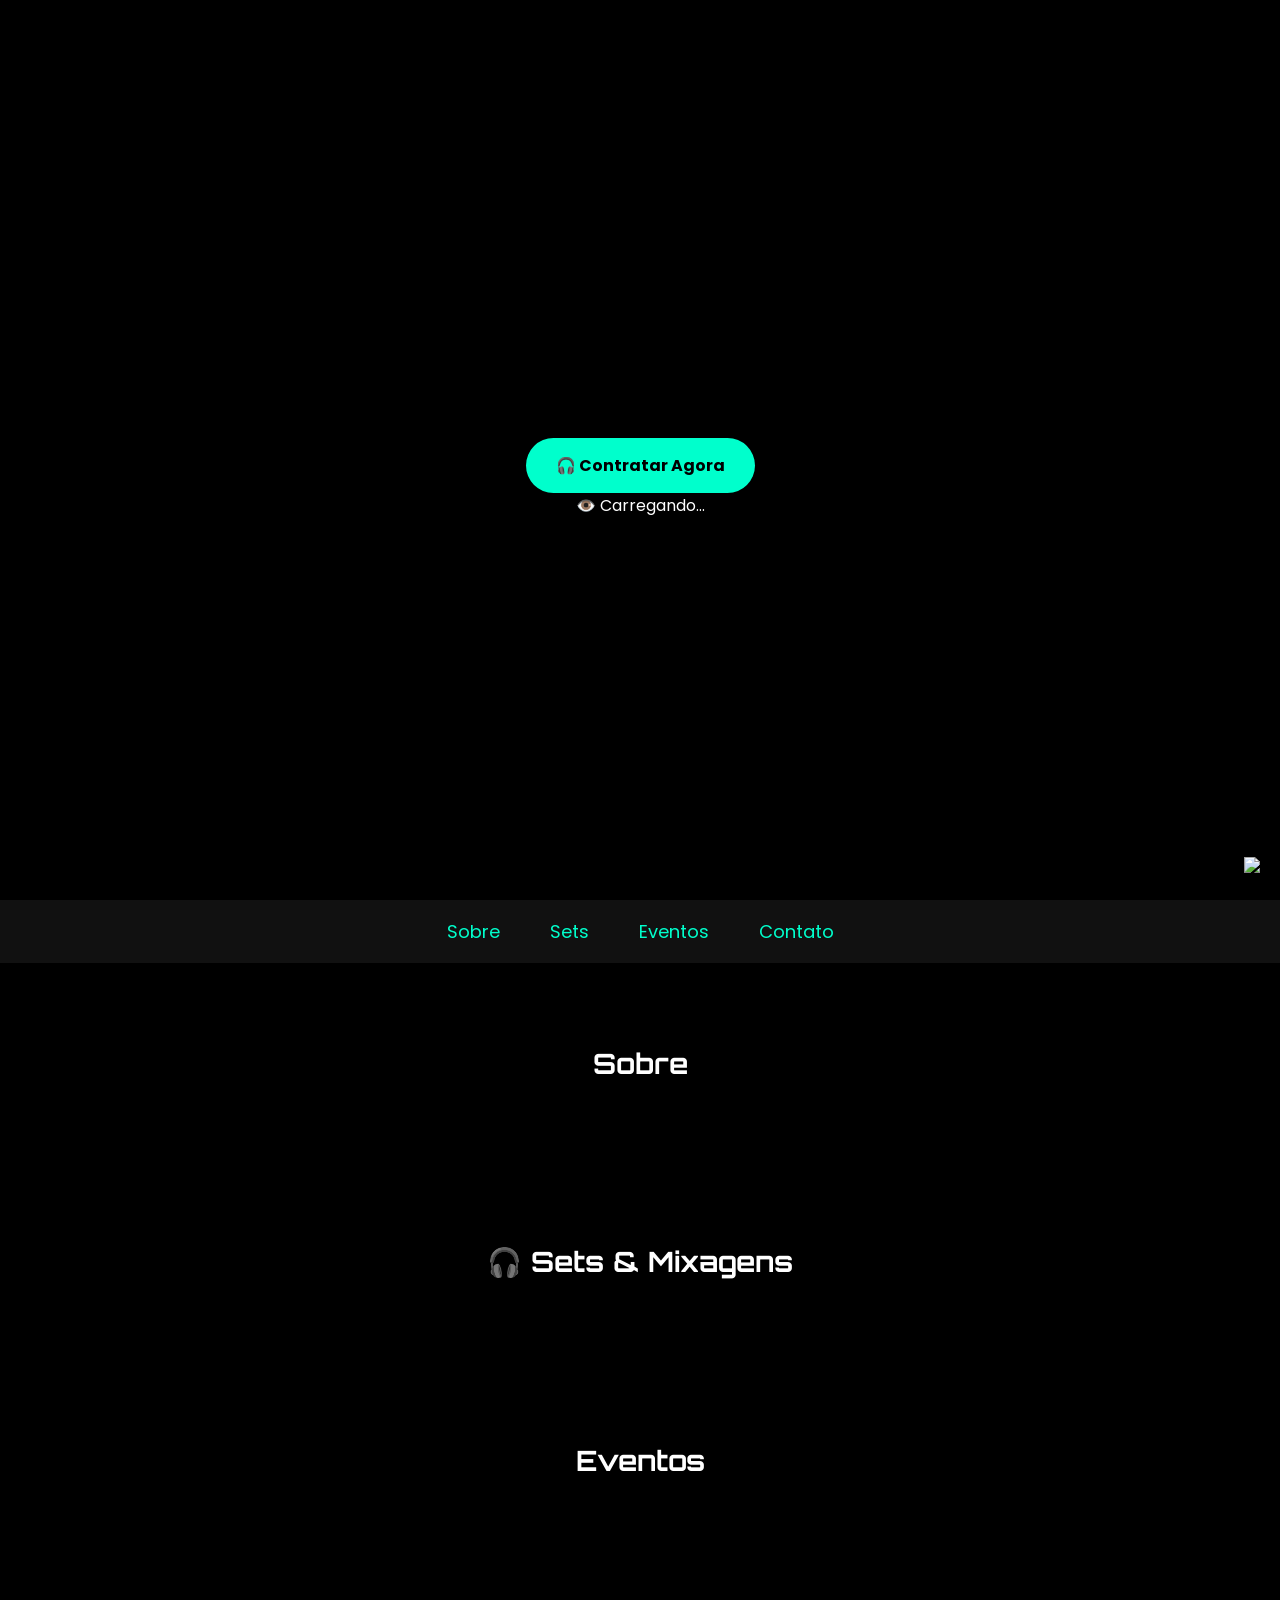
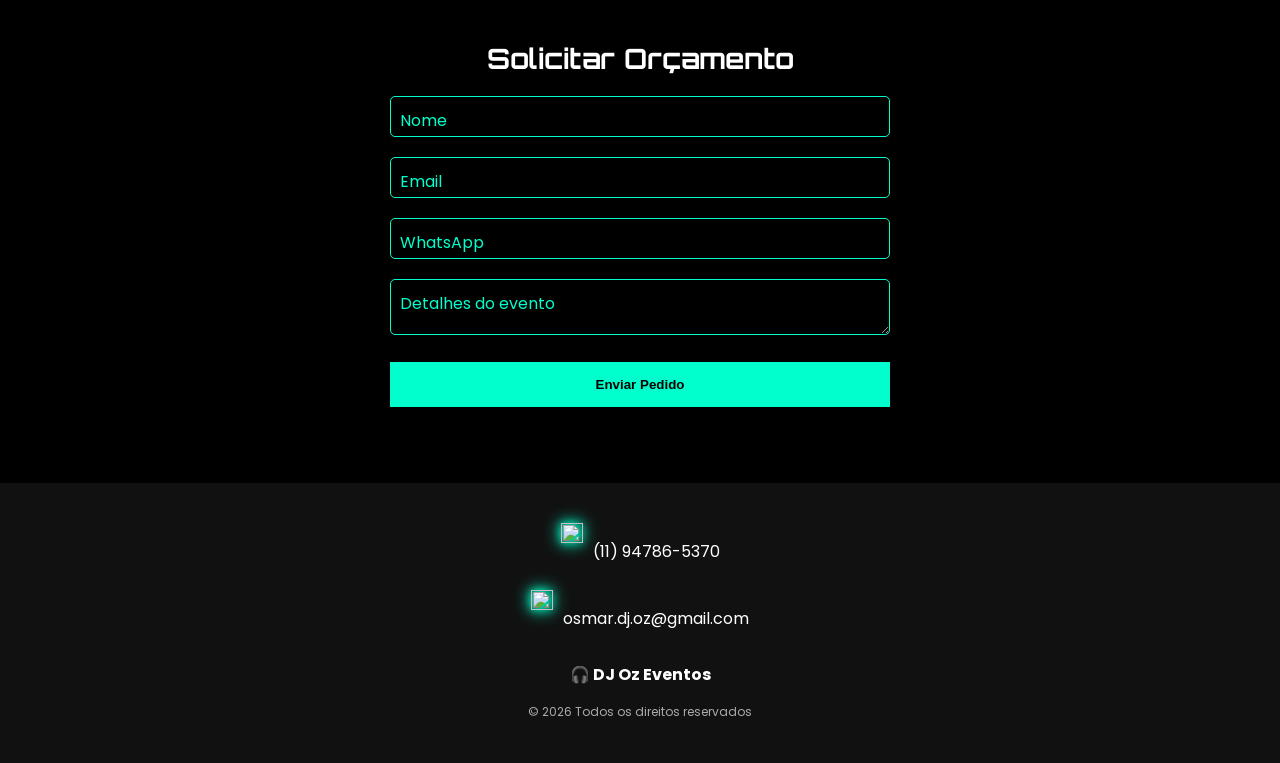
==== index.html @ c369422c "Update index.html" ====
<!DOCTYPE html>
<html lang="pt-br">
<head>
<meta charset="UTF-8">
<meta name="viewport" content="width=device-width, initial-scale=1.0">
<title>DJ Oz | Eventos e Experiências</title>

<link rel="stylesheet" href="style.css">
<link href="https://fonts.googleapis.com/css2?family=Orbitron:wght@500&family=Poppins:wght@300;400;600&display=swap" rel="stylesheet">
<script src="https://cdn.jsdelivr.net/npm/emailjs-com@3/dist/email.min.js"></script>
</head>

<body>

<header class="hero">
    <img id="logo" class="logo-img">
    <p id="descricao" class="descricao destaque"></p>

    <a href="https://wa.me/5511947865370" target="_blank" class="btn destaque-btn">
        🎧 Contratar Agora
    </a>

    <div class="contador-box">
        <span id="contador">👁️ Carregando...</span>
    </div>
</header>

<nav class="menu">
    <a href="#sobre">Sobre</a>
    <a href="#sets">Sets</a>
    <a href="#eventos">Eventos</a>
    <a href="#contato">Contato</a>
</nav>

<section id="sobre">
    <h2 onclick="toggleSection(this)">Sobre</h2>
    <div class="conteudo">
        <p class="sobre-texto">
            DJ profissional especializado em criar experiências únicas e memoráveis. 
            Com mixagens envolventes e leitura de pista precisa, transforma qualquer evento 
            em um momento inesquecível.
        </p>
    </div>
</section>

<section id="sets">
    <h2 onclick="toggleSection(this)">🎧 Sets & Mixagens</h2>
    <div id="sets-container" class="conteudo"></div>
</section>

<section id="eventos">
    <h2 onclick="toggleSection(this)">Eventos</h2>
</section>

<section id="contato">
    <h2>Solicitar Orçamento</h2>
    <form id="formDJ" class="form-dj">
        <div class="input-group">
            <input type="text" name="name" required>
            <label>Nome</label>
        </div>

        <div class="input-group">
            <input type="email" name="email" required>
            <label>Email</label>
        </div>

        <div class="input-group">
            <input type="tel" name="whatsapp" required>
            <label>WhatsApp</label>
        </div>

        <div class="input-group">
            <textarea name="message" required></textarea>
            <label>Detalhes do evento</label>
        </div>

        <button type="submit" class="btn-enviar">Enviar Pedido</button>
    </form>

    <p id="statusEnvio"></p>
</section>

<a href="https://wa.me/5511947865370" target="_blank" class="whatsapp">
    <img src="https://upload.wikimedia.org/wikipedia/commons/6/6b/WhatsApp.svg">
</a>

<footer class="footer">
    <div class="footer-content">
        <div class="footer-item">
            <img src="https://upload.wikimedia.org/wikipedia/commons/6/6b/WhatsApp.svg">
            <p>(11) 94786-5370</p>
        </div>

        <div class="footer-item">
            <img src="https://upload.wikimedia.org/wikipedia/commons/4/4e/Gmail_Icon.png">
            <p>osmar.dj.oz@gmail.com</p>
        </div>

        <p class="marca">🎧 DJ Oz Eventos</p>
        <p class="copy">© 2026 Todos os direitos reservados</p>
    </div>
</footer>

<script src="script.js"></script>
</body>
</html>
---- style.css ----
* { box-sizing: border-box; }

body {
    margin: 0;
    font-family: 'Poppins', sans-serif;
    background: #000;
    color: white;
}

/* HERO */
.hero {
    height: 100vh;
    display: flex;
    flex-direction: column;
    align-items: center;
    justify-content: center;
}

.logo-img {
    width: 380px;
    margin-bottom: 20px;
}

.descricao {
    text-align: center;
    margin-bottom: 20px;
    color: #00ffcc;
    font-weight: 500;
}

/* BOTÃO */
.btn {
    background: #00ffcc;
    padding: 15px 30px;
    border-radius: 30px;
    color: black;
    text-decoration: none;
    font-weight: bold;
    transition: 0.3s;
}

.btn:hover { transform: scale(1.05); }

/* MENU */
.menu {
    display: flex;
    justify-content: center;
    gap: 50px;
    padding: 18px;
    background: #111;
}

.menu a {
    color: #00ffcc;
    text-decoration: none;
    font-size: 18px;
}

.menu a:hover { text-shadow: 0 0 10px #00ffcc; }

/* SECTIONS */
section { text-align: center; padding: 60px 20px; }

h2 {
    font-family: 'Orbitron', sans-serif;
    font-size: 28px;
    cursor: pointer;
    margin-bottom: 20px;
}

.sobre-texto {
    max-width: 650px;
    margin: auto;
    font-size: 18px;
    line-height: 1.7;
    color: #ddd;
}

.conteudo { display: none; }

/* CARROSSEL */
.carrossel-wrapper { position: relative; max-width: 1200px; margin: auto; }
.carrossel { display: flex; gap: 20px; overflow: hidden; scroll-behavior: smooth; }
.carrossel > * { min-width: calc(100% / 6); }

.carrossel img,
.carrossel iframe {
    width: 100%;
    aspect-ratio: 16/9;
    object-fit: cover;
    border-radius: 10px;
}

/* SET CARD */
.set-card {
    background: #111;
    padding: 10px;
    border-radius: 10px;
    text-align: center;
    box-shadow: 0 0 10px rgba(0,255,204,0.3);
    transition: 0.3s;
}

.set-card:hover { transform: scale(1.05); box-shadow: 0 0 25px #00ffcc; }

.set-capa { width: 100%; aspect-ratio: 1/1; object-fit: cover; margin-bottom: 10px; }

/* SETAS */
.seta {
    position: absolute;
    top: 50%;
    transform: translateY(-50%);
    width: 45px;
    height: 45px;
    border-radius: 50%;
    border: 1px solid #00ffcc;
    background: rgba(0,0,0,0.6);
    color: #00ffcc;
    cursor: pointer;
    box-shadow: 0 0 10px #00ffcc;
    transition: 0.3s;
}

.seta:hover { transform: translateY(-50%) scale(1.1); box-shadow: 0 0 30px #00ffcc; }

.esquerda { left: -60px; }
.direita { right: -60px; }

/* FORM */
.form-dj { max-width: 500px; margin: auto; }
.input-group { position: relative; margin: 20px 0; }
.input-group input,
.input-group textarea { width: 100%; padding: 12px; background: none; border: 1px solid #00ffcc; color: white; border-radius: 5px; }
.input-group label { position: absolute; left: 10px; top: 12px; color: #00ffcc; transition: 0.3s; }
.input-group input:focus + label,
.input-group textarea:focus + label { top: -10px; font-size: 12px; }

.btn-enviar { width: 100%; padding: 15px; background: #00ffcc; border: none; font-weight: bold; cursor: pointer; }
.btn-enviar:hover { box-shadow: 0 0 20px #00ffcc; }

/* WHATSAPP */
.whatsapp { position: fixed; bottom: 20px; right: 20px; }
.whatsapp img { width: 60px; }

/* FOOTER */
.footer { background: #111; padding: 30px; text-align: center; }
.footer-item { display: flex; justify-content: center; gap: 10px; margin: 10px; }
.footer-item img { width: 22px; aspect-ratio: 1/1; object-fit: contain; filter: drop-shadow(0 0 4px #00ffcc) drop-shadow(0 0 8px #00ffcc); transition: 0.3s; }
.footer-item img:hover { transform: scale(1.1); filter: drop-shadow(0 0 6px #00ffcc) drop-shadow(0 0 14px #00ffcc); }
.marca { margin-top: 15px; font-weight: bold; }
.copy { font-size: 12px; color: #aaa; }
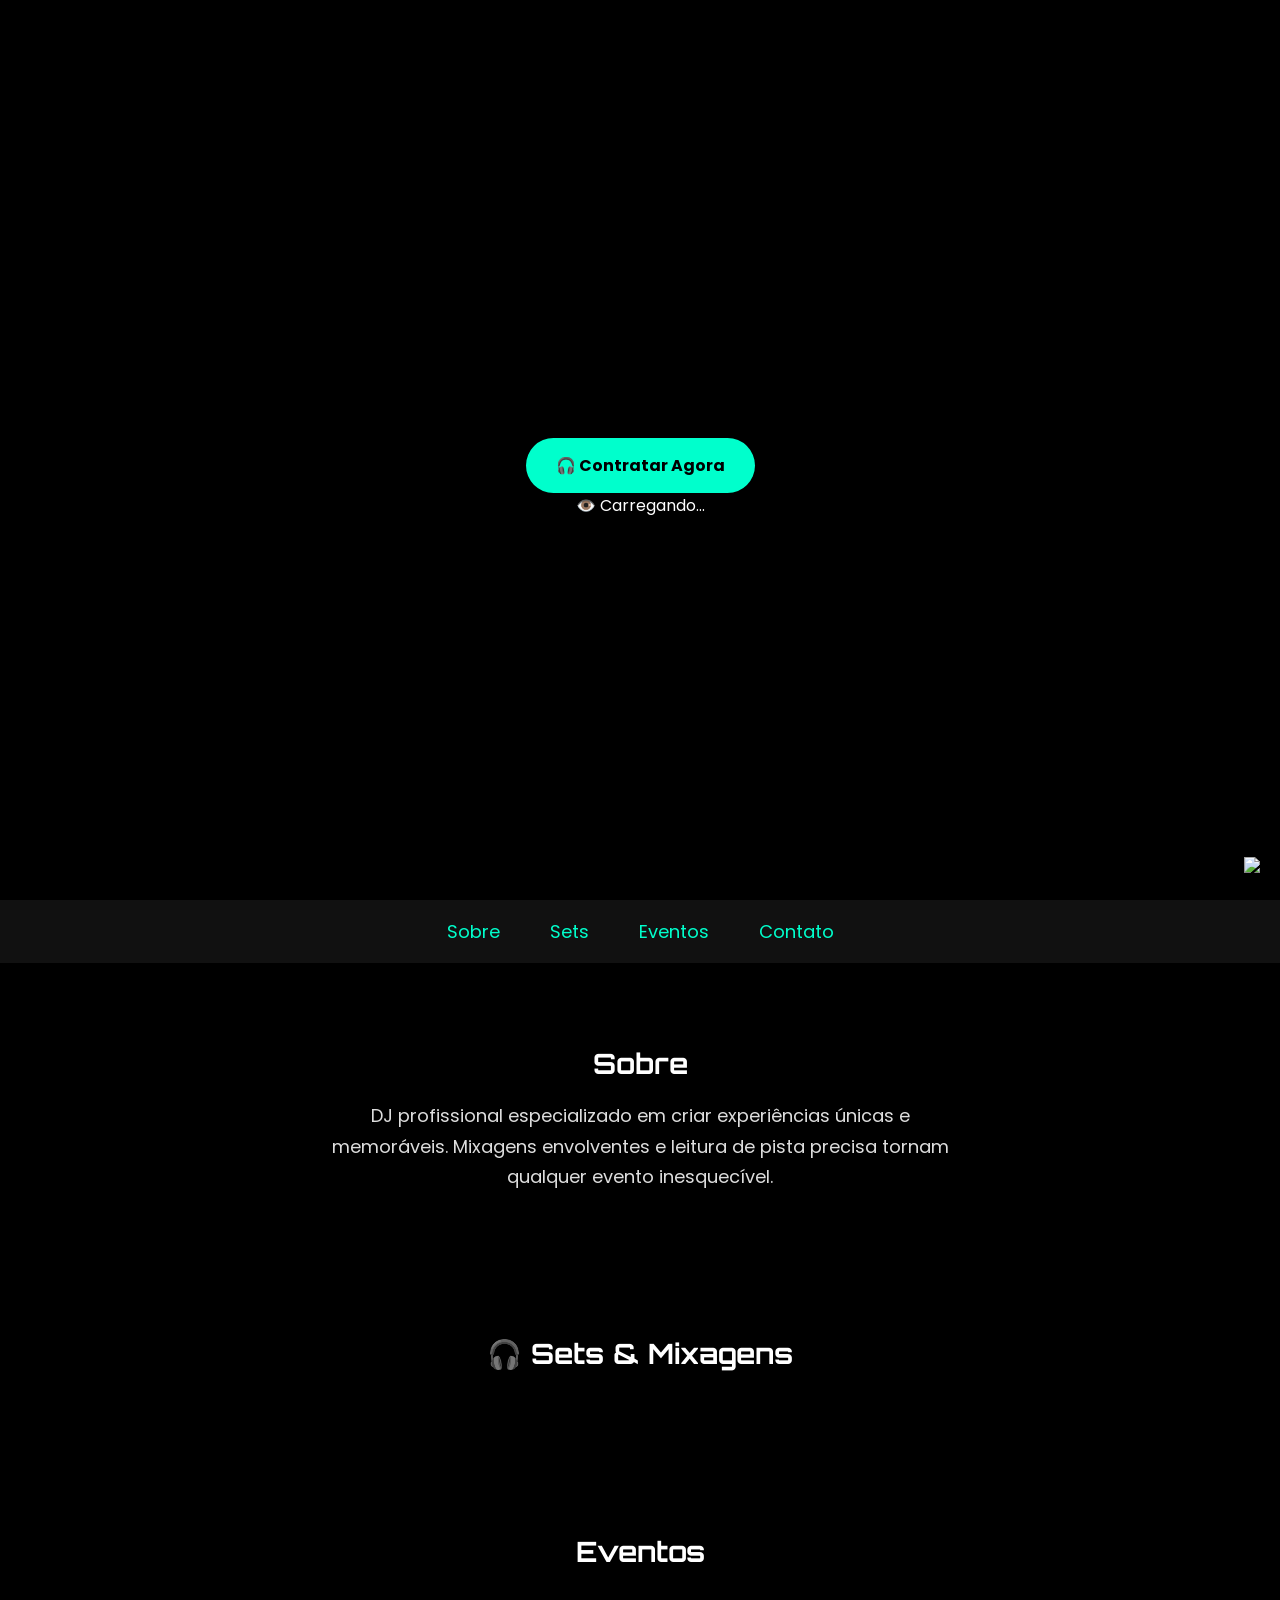
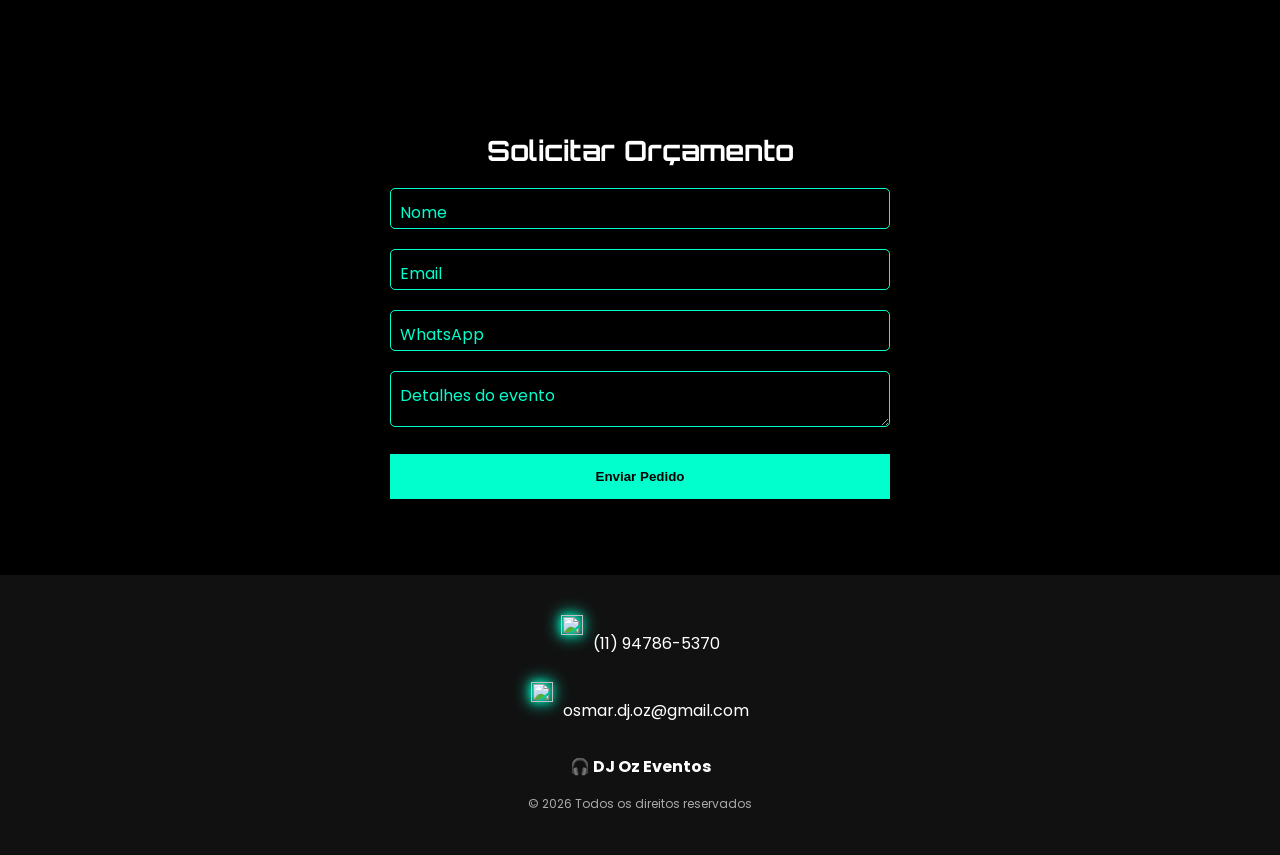
==== commit 4ecd4645: "Update index.html" ====
--- a/index.html
+++ b/index.html
@@ -33,14 +33,11 @@
 </nav>
 
 <section id="sobre">
-    <h2 onclick="toggleSection(this)">Sobre</h2>
-    <div class="conteudo">
-        <p class="sobre-texto">
-            DJ profissional especializado em criar experiências únicas e memoráveis. 
-            Com mixagens envolventes e leitura de pista precisa, transforma qualquer evento 
-            em um momento inesquecível.
-        </p>
-    </div>
+    <h2>Sobre</h2>
+    <p class="sobre-texto">
+        DJ profissional especializado em criar experiências únicas e memoráveis. 
+        Mixagens envolventes e leitura de pista precisa tornam qualquer evento inesquecível.
+    </p>
 </section>
 
 <section id="sets">
@@ -59,25 +56,20 @@
             <input type="text" name="name" required>
             <label>Nome</label>
         </div>
-
         <div class="input-group">
             <input type="email" name="email" required>
             <label>Email</label>
         </div>
-
         <div class="input-group">
             <input type="tel" name="whatsapp" required>
             <label>WhatsApp</label>
         </div>
-
         <div class="input-group">
             <textarea name="message" required></textarea>
             <label>Detalhes do evento</label>
         </div>
-
         <button type="submit" class="btn-enviar">Enviar Pedido</button>
     </form>
-
     <p id="statusEnvio"></p>
 </section>
 
@@ -91,12 +83,10 @@
             <img src="https://upload.wikimedia.org/wikipedia/commons/6/6b/WhatsApp.svg">
             <p>(11) 94786-5370</p>
         </div>
-
         <div class="footer-item">
             <img src="https://upload.wikimedia.org/wikipedia/commons/4/4e/Gmail_Icon.png">
             <p>osmar.dj.oz@gmail.com</p>
         </div>
-
         <p class="marca">🎧 DJ Oz Eventos</p>
         <p class="copy">© 2026 Todos os direitos reservados</p>
     </div>
--- a/style.css
+++ b/style.css
@@ -1,151 +1,54 @@
 * { box-sizing: border-box; }
+body { margin:0; font-family:'Poppins', sans-serif; background:#000; color:white; }
 
-body {
-    margin: 0;
-    font-family: 'Poppins', sans-serif;
-    background: #000;
-    color: white;
-}
+.hero { height:100vh; display:flex; flex-direction:column; align-items:center; justify-content:center; }
+.logo-img { width:380px; margin-bottom:20px; }
+.descricao { text-align:center; margin-bottom:20px; color:#00ffcc; font-weight:500; }
 
-/* HERO */
-.hero {
-    height: 100vh;
-    display: flex;
-    flex-direction: column;
-    align-items: center;
-    justify-content: center;
-}
+.btn { background:#00ffcc; padding:15px 30px; border-radius:30px; color:black; text-decoration:none; font-weight:bold; transition:0.3s; }
+.btn:hover { transform:scale(1.05); }
 
-.logo-img {
-    width: 380px;
-    margin-bottom: 20px;
-}
+.menu { display:flex; justify-content:center; gap:50px; padding:18px; background:#111; }
+.menu a { color:#00ffcc; text-decoration:none; font-size:18px; }
+.menu a:hover { text-shadow:0 0 10px #00ffcc; }
 
-.descricao {
-    text-align: center;
-    margin-bottom: 20px;
-    color: #00ffcc;
-    font-weight: 500;
-}
+section { text-align:center; padding:60px 20px; }
+h2 { font-family:'Orbitron', sans-serif; font-size:28px; cursor:pointer; margin-bottom:20px; }
+.sobre-texto { max-width:650px; margin:auto; font-size:18px; line-height:1.7; color:#ddd; }
+.conteudo { display:none; }
 
-/* BOTÃO */
-.btn {
-    background: #00ffcc;
-    padding: 15px 30px;
-    border-radius: 30px;
-    color: black;
-    text-decoration: none;
-    font-weight: bold;
-    transition: 0.3s;
-}
+.carrossel-wrapper { position:relative; max-width:1200px; margin:auto; }
+.carrossel { display:flex; gap:20px; overflow:hidden; scroll-behavior:smooth; }
+.carrossel > * { min-width:calc(100%/6); }
 
-.btn:hover { transform: scale(1.05); }
+.set-card { background:#111; padding:10px; border-radius:10px; text-align:center; box-shadow:0 0 10px rgba(0,255,204,0.3); transition:0.3s; }
+.set-card:hover { transform:scale(1.05); box-shadow:0 0 25px #00ffcc; }
+.set-capa { width:100%; aspect-ratio:1/1; object-fit:cover; margin-bottom:10px; }
 
-/* MENU */
-.menu {
-    display: flex;
-    justify-content: center;
-    gap: 50px;
-    padding: 18px;
-    background: #111;
-}
+.audio-simple { width:100%; background:#222; border-radius:5px; margin-bottom:5px; }
 
-.menu a {
-    color: #00ffcc;
-    text-decoration: none;
-    font-size: 18px;
-}
+.eq-bars { display:flex; gap:3px; width:100%; height:30px; justify-content:center; align-items:flex-end; }
+.eq-bars .bar { width:8px; background:#00ffcc; border-radius:3px; height:10%; transition:height 0.2s; }
 
-.menu a:hover { text-shadow: 0 0 10px #00ffcc; }
+.seta { position:absolute; top:50%; transform:translateY(-50%); width:45px; height:45px; border-radius:50%; border:1px solid #00ffcc; background:rgba(0,0,0,0.6); color:#00ffcc; cursor:pointer; box-shadow:0 0 10px #00ffcc; transition:0.3s; }
+.seta:hover { transform:translateY(-50%) scale(1.1); box-shadow:0 0 30px #00ffcc; }
+.esquerda { left:-60px; }
+.direita { right:-60px; }
 
-/* SECTIONS */
-section { text-align: center; padding: 60px 20px; }
+.form-dj { max-width:500px; margin:auto; }
+.input-group { position:relative; margin:20px 0; }
+.input-group input, .input-group textarea { width:100%; padding:12px; background:none; border:1px solid #00ffcc; color:white; border-radius:5px; }
+.input-group label { position:absolute; left:10px; top:12px; color:#00ffcc; transition:0.3s; }
+.input-group input:focus + label, .input-group textarea:focus + label { top:-10px; font-size:12px; }
+.btn-enviar { width:100%; padding:15px; background:#00ffcc; border:none; font-weight:bold; cursor:pointer; }
+.btn-enviar:hover { box-shadow:0 0 20px #00ffcc; }
 
-h2 {
-    font-family: 'Orbitron', sans-serif;
-    font-size: 28px;
-    cursor: pointer;
-    margin-bottom: 20px;
-}
+.whatsapp { position:fixed; bottom:20px; right:20px; }
+.whatsapp img { width:60px; }
 
-.sobre-texto {
-    max-width: 650px;
-    margin: auto;
-    font-size: 18px;
-    line-height: 1.7;
-    color: #ddd;
-}
-
-.conteudo { display: none; }
-
-/* CARROSSEL */
-.carrossel-wrapper { position: relative; max-width: 1200px; margin: auto; }
-.carrossel { display: flex; gap: 20px; overflow: hidden; scroll-behavior: smooth; }
-.carrossel > * { min-width: calc(100% / 6); }
-
-.carrossel img,
-.carrossel iframe {
-    width: 100%;
-    aspect-ratio: 16/9;
-    object-fit: cover;
-    border-radius: 10px;
-}
-
-/* SET CARD */
-.set-card {
-    background: #111;
-    padding: 10px;
-    border-radius: 10px;
-    text-align: center;
-    box-shadow: 0 0 10px rgba(0,255,204,0.3);
-    transition: 0.3s;
-}
-
-.set-card:hover { transform: scale(1.05); box-shadow: 0 0 25px #00ffcc; }
-
-.set-capa { width: 100%; aspect-ratio: 1/1; object-fit: cover; margin-bottom: 10px; }
-
-/* SETAS */
-.seta {
-    position: absolute;
-    top: 50%;
-    transform: translateY(-50%);
-    width: 45px;
-    height: 45px;
-    border-radius: 50%;
-    border: 1px solid #00ffcc;
-    background: rgba(0,0,0,0.6);
-    color: #00ffcc;
-    cursor: pointer;
-    box-shadow: 0 0 10px #00ffcc;
-    transition: 0.3s;
-}
-
-.seta:hover { transform: translateY(-50%) scale(1.1); box-shadow: 0 0 30px #00ffcc; }
-
-.esquerda { left: -60px; }
-.direita { right: -60px; }
-
-/* FORM */
-.form-dj { max-width: 500px; margin: auto; }
-.input-group { position: relative; margin: 20px 0; }
-.input-group input,
-.input-group textarea { width: 100%; padding: 12px; background: none; border: 1px solid #00ffcc; color: white; border-radius: 5px; }
-.input-group label { position: absolute; left: 10px; top: 12px; color: #00ffcc; transition: 0.3s; }
-.input-group input:focus + label,
-.input-group textarea:focus + label { top: -10px; font-size: 12px; }
-
-.btn-enviar { width: 100%; padding: 15px; background: #00ffcc; border: none; font-weight: bold; cursor: pointer; }
-.btn-enviar:hover { box-shadow: 0 0 20px #00ffcc; }
-
-/* WHATSAPP */
-.whatsapp { position: fixed; bottom: 20px; right: 20px; }
-.whatsapp img { width: 60px; }
-
-/* FOOTER */
-.footer { background: #111; padding: 30px; text-align: center; }
-.footer-item { display: flex; justify-content: center; gap: 10px; margin: 10px; }
-.footer-item img { width: 22px; aspect-ratio: 1/1; object-fit: contain; filter: drop-shadow(0 0 4px #00ffcc) drop-shadow(0 0 8px #00ffcc); transition: 0.3s; }
-.footer-item img:hover { transform: scale(1.1); filter: drop-shadow(0 0 6px #00ffcc) drop-shadow(0 0 14px #00ffcc); }
-.marca { margin-top: 15px; font-weight: bold; }
-.copy { font-size: 12px; color: #aaa; }
+.footer { background:#111; padding:30px; text-align:center; }
+.footer-item { display:flex; justify-content:center; gap:10px; margin:10px; }
+.footer-item img { width:22px; aspect-ratio:1/1; object-fit:contain; filter:drop-shadow(0 0 4px #00ffcc) drop-shadow(0 0 8px #00ffcc); transition:0.3s; }
+.footer-item img:hover { transform:scale(1.1); filter:drop-shadow(0 0 6px #00ffcc) drop-shadow(0 0 14px #00ffcc); }
+.marca { margin-top:15px; font-weight:bold; }
+.copy { font-size:12px; color:#aaa; }
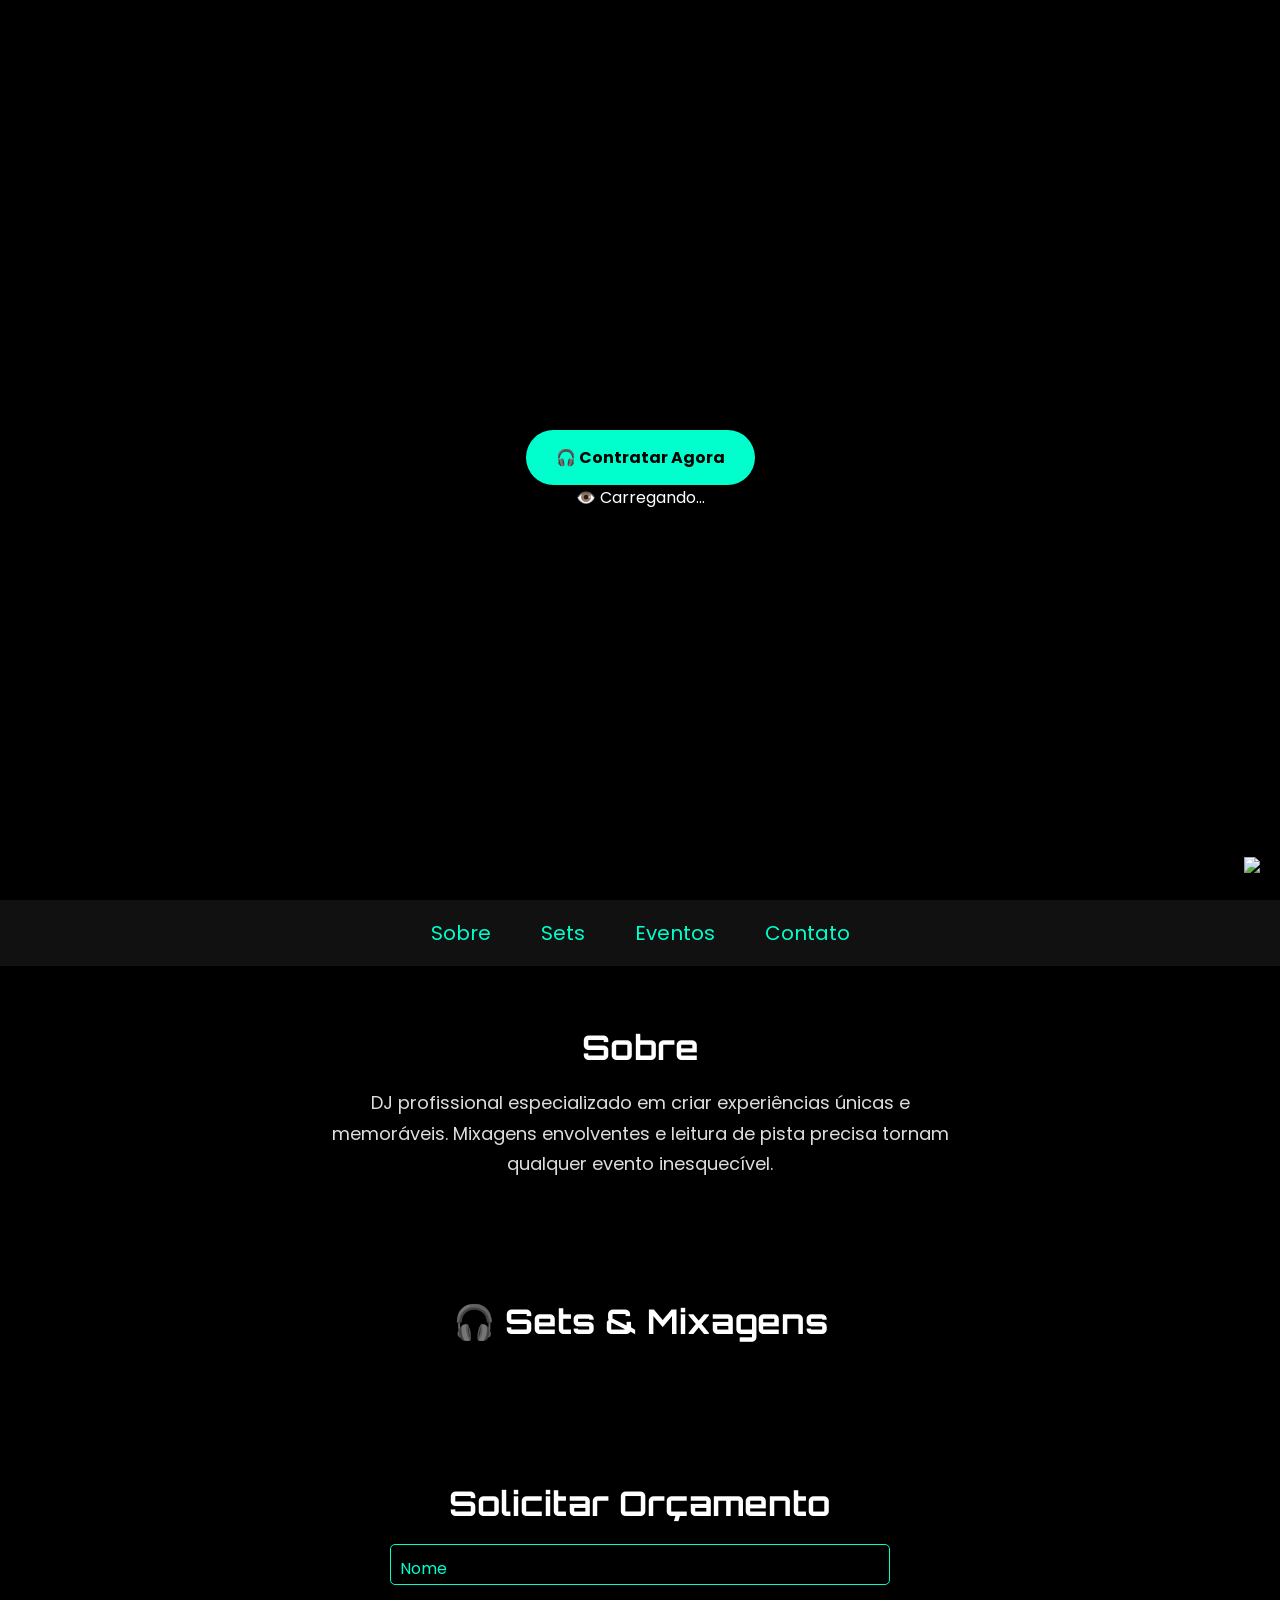
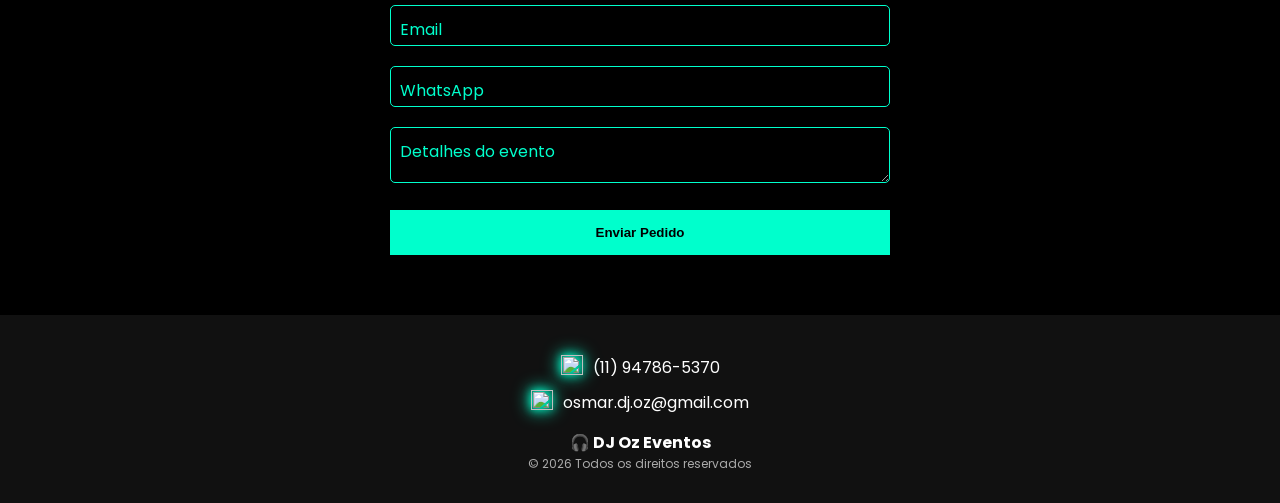
==== commit d129d891: "Update index.html" ====
--- a/index.html
+++ b/index.html
@@ -28,7 +28,7 @@
 <nav class="menu">
     <a href="#sobre">Sobre</a>
     <a href="#sets">Sets</a>
-    <a href="#eventos">Eventos</a>
+    <a href="eventos.html">Eventos</a>
     <a href="#contato">Contato</a>
 </nav>
 
@@ -43,10 +43,6 @@
 <section id="sets">
     <h2 onclick="toggleSection(this)">🎧 Sets & Mixagens</h2>
     <div id="sets-container" class="conteudo"></div>
-</section>
-
-<section id="eventos">
-    <h2 onclick="toggleSection(this)">Eventos</h2>
 </section>
 
 <section id="contato">
--- a/style.css
+++ b/style.css
@@ -1,51 +1,56 @@
-* { box-sizing: border-box; }
-body { margin:0; font-family:'Poppins', sans-serif; background:#000; color:white; }
+* { box-sizing:border-box; margin:0; padding:0; }
+body { font-family:'Poppins', sans-serif; background:#000; color:white; }
 
+/* HERO */
 .hero { height:100vh; display:flex; flex-direction:column; align-items:center; justify-content:center; }
-.logo-img { width:380px; margin-bottom:20px; }
-.descricao { text-align:center; margin-bottom:20px; color:#00ffcc; font-weight:500; }
+.logo-img { width:440px; margin-bottom:20px; }
+.descricao { text-align:center; margin-bottom:20px; color:#00ffcc; font-weight:500; font-size:20px; }
 
+/* BOTÃO */
 .btn { background:#00ffcc; padding:15px 30px; border-radius:30px; color:black; text-decoration:none; font-weight:bold; transition:0.3s; }
 .btn:hover { transform:scale(1.05); }
 
+/* MENU */
 .menu { display:flex; justify-content:center; gap:50px; padding:18px; background:#111; }
-.menu a { color:#00ffcc; text-decoration:none; font-size:18px; }
+.menu a { color:#00ffcc; text-decoration:none; font-size:20px; }
 .menu a:hover { text-shadow:0 0 10px #00ffcc; }
 
+/* SECTIONS */
 section { text-align:center; padding:60px 20px; }
-h2 { font-family:'Orbitron', sans-serif; font-size:28px; cursor:pointer; margin-bottom:20px; }
+h2 { font-family:'Orbitron', sans-serif; font-size:34px; cursor:pointer; margin-bottom:20px; }
 .sobre-texto { max-width:650px; margin:auto; font-size:18px; line-height:1.7; color:#ddd; }
 .conteudo { display:none; }
 
+/* CARROSSEL */
 .carrossel-wrapper { position:relative; max-width:1200px; margin:auto; }
 .carrossel { display:flex; gap:20px; overflow:hidden; scroll-behavior:smooth; }
 .carrossel > * { min-width:calc(100%/6); }
 
 .set-card { background:#111; padding:10px; border-radius:10px; text-align:center; box-shadow:0 0 10px rgba(0,255,204,0.3); transition:0.3s; }
 .set-card:hover { transform:scale(1.05); box-shadow:0 0 25px #00ffcc; }
-.set-capa { width:100%; aspect-ratio:1/1; object-fit:cover; margin-bottom:10px; }
+audio { width:100%; border-radius:5px; background:#222; margin-top:5px; }
 
-.audio-simple { width:100%; background:#222; border-radius:5px; margin-bottom:5px; }
-
-.eq-bars { display:flex; gap:3px; width:100%; height:30px; justify-content:center; align-items:flex-end; }
-.eq-bars .bar { width:8px; background:#00ffcc; border-radius:3px; height:10%; transition:height 0.2s; }
-
+/* SETAS */
 .seta { position:absolute; top:50%; transform:translateY(-50%); width:45px; height:45px; border-radius:50%; border:1px solid #00ffcc; background:rgba(0,0,0,0.6); color:#00ffcc; cursor:pointer; box-shadow:0 0 10px #00ffcc; transition:0.3s; }
 .seta:hover { transform:translateY(-50%) scale(1.1); box-shadow:0 0 30px #00ffcc; }
 .esquerda { left:-60px; }
 .direita { right:-60px; }
 
+/* FORM */
 .form-dj { max-width:500px; margin:auto; }
 .input-group { position:relative; margin:20px 0; }
 .input-group input, .input-group textarea { width:100%; padding:12px; background:none; border:1px solid #00ffcc; color:white; border-radius:5px; }
 .input-group label { position:absolute; left:10px; top:12px; color:#00ffcc; transition:0.3s; }
 .input-group input:focus + label, .input-group textarea:focus + label { top:-10px; font-size:12px; }
+
 .btn-enviar { width:100%; padding:15px; background:#00ffcc; border:none; font-weight:bold; cursor:pointer; }
 .btn-enviar:hover { box-shadow:0 0 20px #00ffcc; }
 
+/* WHATSAPP */
 .whatsapp { position:fixed; bottom:20px; right:20px; }
 .whatsapp img { width:60px; }
 
+/* FOOTER */
 .footer { background:#111; padding:30px; text-align:center; }
 .footer-item { display:flex; justify-content:center; gap:10px; margin:10px; }
 .footer-item img { width:22px; aspect-ratio:1/1; object-fit:contain; filter:drop-shadow(0 0 4px #00ffcc) drop-shadow(0 0 8px #00ffcc); transition:0.3s; }
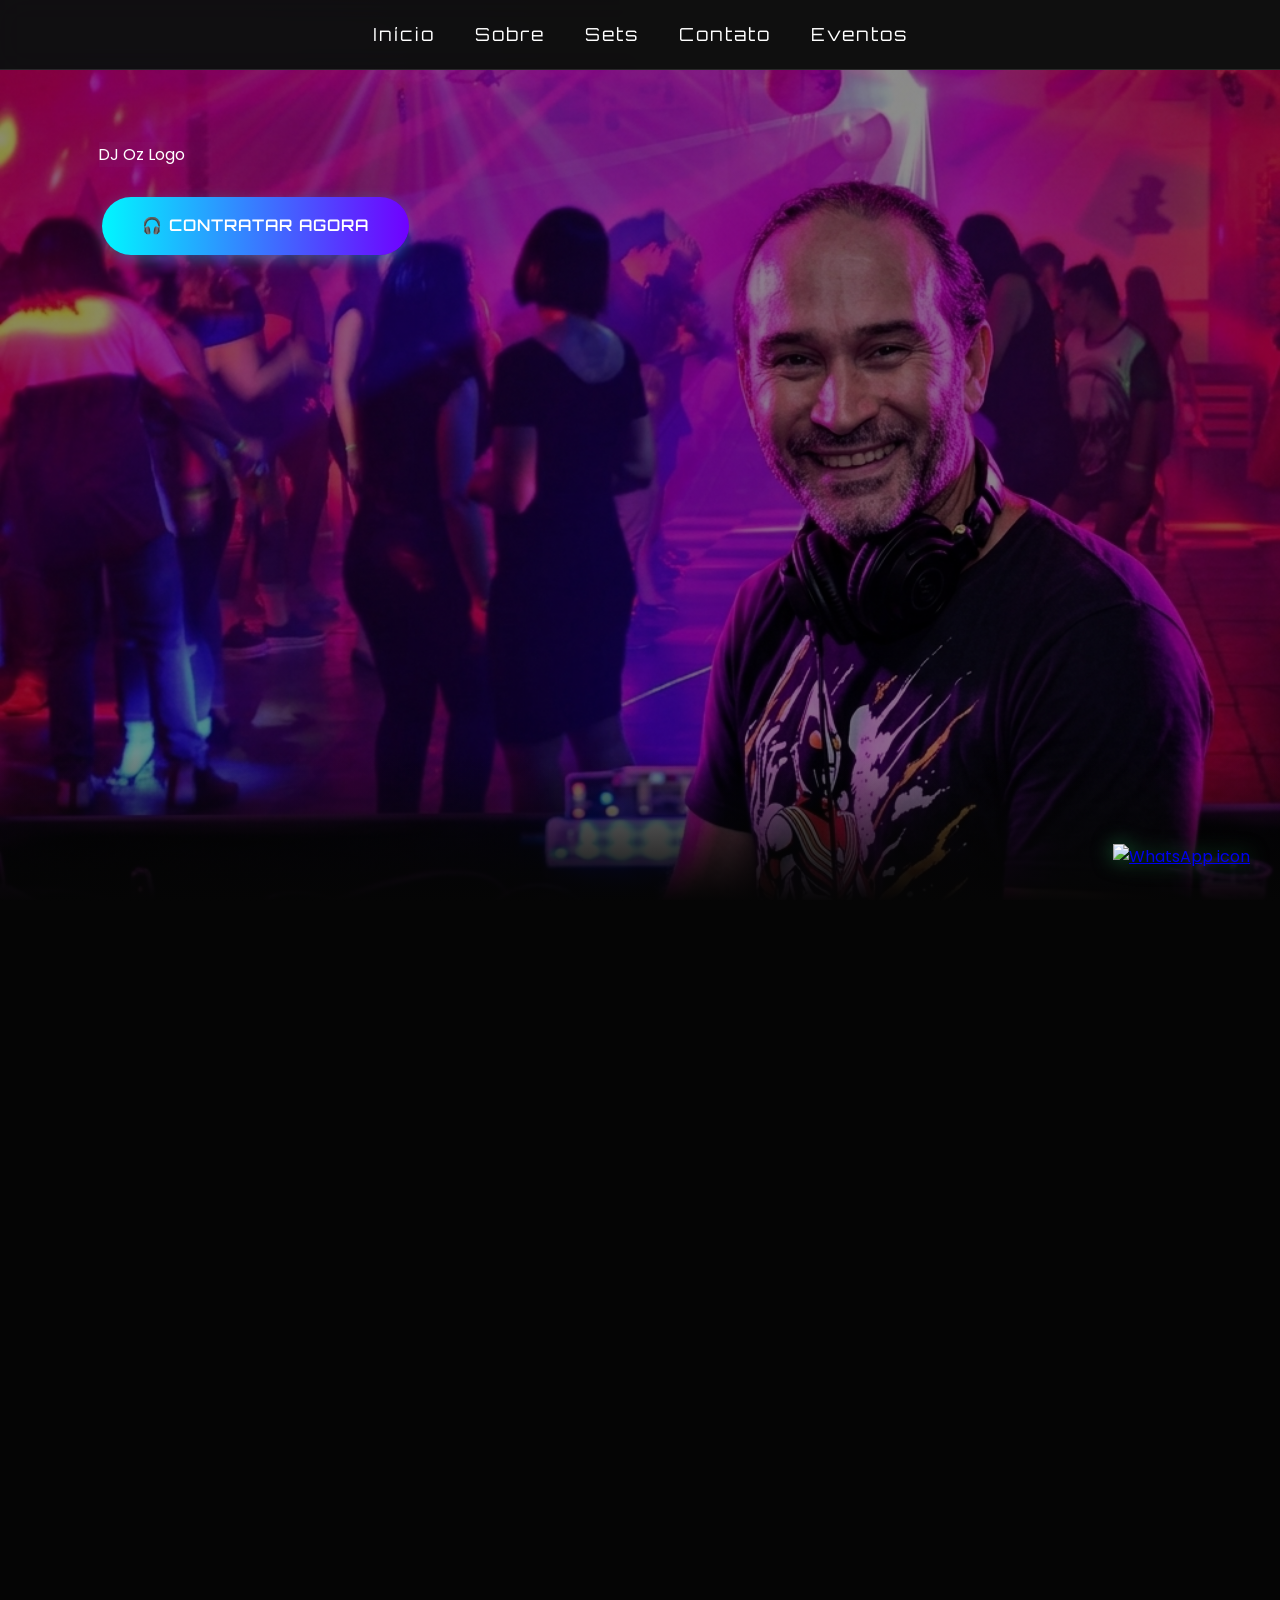
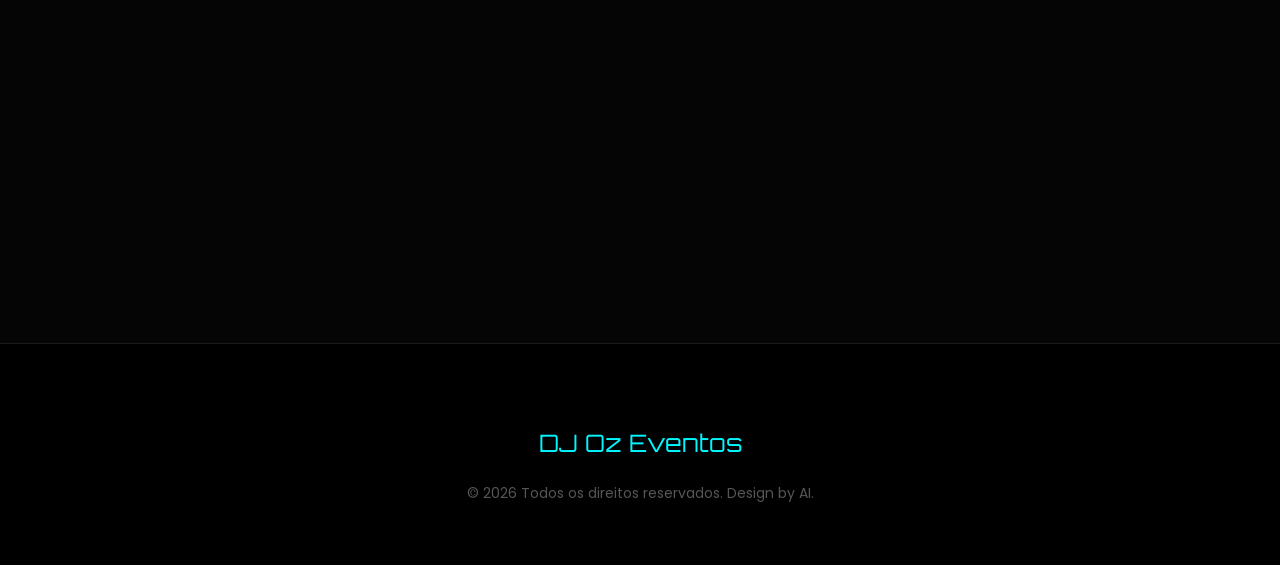
==== commit 066f92c5: "feat: Painel de Controle de Eventos/Sets, Player CDJ premium, Grid de Eventos com Lightbox, ajuste d" ====
--- a/index.html
+++ b/index.html
@@ -1,93 +1,152 @@
 <!DOCTYPE html>
 <html lang="pt-br">
 <head>
-<meta charset="UTF-8">
-<meta name="viewport" content="width=device-width, initial-scale=1.0">
-<title>DJ Oz | Eventos e Experiências</title>
-
-<link rel="stylesheet" href="style.css">
-<link href="https://fonts.googleapis.com/css2?family=Orbitron:wght@500&family=Poppins:wght@300;400;600&display=swap" rel="stylesheet">
-<script src="https://cdn.jsdelivr.net/npm/emailjs-com@3/dist/email.min.js"></script>
+    <meta charset="UTF-8">
+    <meta name="viewport" content="width=device-width, initial-scale=1.0">
+    <title>DJ Oz | Experiência Sonora Premium</title>
+    
+    <link rel="stylesheet" href="style.css?v=1.0.7">
+    <link href="https://fonts.googleapis.com/css2?family=Orbitron:wght@400;500;700&family=Poppins:wght@300;400;600&display=swap" rel="stylesheet">
+    <script src="https://cdn.jsdelivr.net/npm/emailjs-com@3/dist/email.min.js"></script>
 </head>
 
 <body>
 
-<header class="hero">
-    <img id="logo" class="logo-img">
-    <p id="descricao" class="descricao destaque"></p>
+    <nav class="menu" id="main-nav">
+        <a href="#">Início</a>
+        <a href="#sobre">Sobre</a>
+        <a href="#sets">Sets</a>
+        <a href="#contato">Contato</a>
+        <a href="eventos.html">Eventos</a>
+    </nav>
 
-    <a href="https://wa.me/5511947865370" target="_blank" class="btn destaque-btn">
-        🎧 Contratar Agora
+    <header class="hero">
+        <img id="logo" class="logo-img" alt="DJ Oz Logo">
+        <p id="descricao" class="descricao"></p>
+
+        <div class="hero-actions">
+            <a href="#contato" class="btn">
+                🎧 Contratar Agora
+            </a>
+        </div>
+    </header>
+
+    <section id="sobre" class="reveal-section">
+        <h2>Sobre o Artista</h2>
+        <p class="sobre-texto">
+            DJ profissional especializado em criar experiências únicas e memoráveis. 
+            Com uma curadoria musical impecável e mixagens envolventes, transformo pistas de dança em momentos inesquecíveis.
+            Elevando a energia do seu evento através da música e da tecnologia.
+        </p>
+
+        <div class="mva-container">
+            <div class="mva-card">
+                <div class="mva-icon">🎯</div>
+                <h3>Missão</h3>
+                <p>Elevar a energia de cada evento, criando experiências sonoras memoráveis e personalizadas através da música e da tecnologia.</p>
+            </div>
+            <div class="mva-card">
+                <div class="mva-icon">👁️</div>
+                <h3>Visão</h3>
+                <p>Ser referência de excelência sonora no mercado de eventos, consolidando a marca DJ Oz como sinônimo de inovação e alta performance.</p>
+            </div>
+            <div class="mva-card">
+                <div class="mva-icon">✨</div>
+                <h3>Valores</h3>
+                <p>Profissionalismo, inovação constante, sintonia fina com o público, pontualidade e dedicação total ao sucesso de cada festa.</p>
+            </div>
+        </div>
+    </section>
+
+    <section id="sets" class="reveal-section">
+        <h2>🎧 Sets & Mixagens</h2>
+        <div id="sets-container">
+            <!-- Carregado dinamicamente pelo script.js -->
+        </div>
+    </section>
+
+    <section id="contato" class="reveal-section">
+        <h2>Solicitar Orçamento</h2>
+        
+        <div class="contato-container">
+            <div class="contato-info">
+                <h3>Canais de Contato</h3>
+                <p class="contato-sub">Fale diretamente comigo ou envie os detalhes do seu evento ao lado para receber um orçamento personalizado.</p>
+                
+                <div class="info-items">
+                    <a href="mailto:osmar.dj.oz@gmail.com" class="info-item">
+                        <div class="icon-container email-icon">
+                            <svg xmlns="http://www.w3.org/2000/svg" width="20" height="20" viewBox="0 0 24 24" fill="none" stroke="#2196F3" stroke-width="2" stroke-linecap="round" stroke-linejoin="round"><path d="M4 4h16c1.1 0 2 .9 2 2v12c0 1.1-.9 2-2 2H4c-1.1 0-2-.9-2-2V6c0-1.1.9-2 2-2z"></path><polyline points="22,6 12,13 2,6"></polyline></svg>
+                        </div>
+                        <div>
+                            <span>E-mail</span>
+                            <strong>osmar.dj.oz@gmail.com</strong>
+                        </div>
+                    </a>
+                    <a href="https://wa.me/5511947865370" target="_blank" class="info-item">
+                        <div class="icon-container phone-icon">
+                            <svg xmlns="http://www.w3.org/2000/svg" width="20" height="20" viewBox="0 0 24 24" fill="none" stroke="#2196F3" stroke-width="2" stroke-linecap="round" stroke-linejoin="round"><rect x="5" y="2" width="14" height="20" rx="2" ry="2"></rect><line x1="12" y1="18" x2="12.01" y2="18"></line></svg>
+                        </div>
+                        <div>
+                            <span>Celular / WhatsApp</span>
+                            <strong>(11) 94786-5370</strong>
+                        </div>
+                    </a>
+                    <a href="https://www.youtube.com/@Dj-Oz8" target="_blank" class="info-item">
+                        <div class="icon-container youtube-icon">
+                            <svg xmlns="http://www.w3.org/2000/svg" width="20" height="20" viewBox="0 0 24 24" fill="none" stroke="#FF0000" stroke-width="2" stroke-linecap="round" stroke-linejoin="round"><path d="M22.54 6.42a2.78 2.78 0 0 0-1.94-2C18.88 4 12 4 12 4s-6.88 0-8.6.46a2.78 2.78 0 0 0-1.94 2A29 29 0 0 0 1 11.75a29 29 0 0 0 .46 5.33A2.78 2.78 0 0 0 3.4 19c1.72.46 8.6.46 8.6.46s6.88 0 8.6-.46a2.78 2.78 0 0 0 1.94-2 29 29 0 0 0 .46-5.25 29 29 0 0 0-.46-5.33z"></path><polygon points="9.75 15.02 15.5 11.75 9.75 8.48 9.75 15.02"></polygon></svg>
+                        </div>
+                        <div>
+                            <span>YouTube</span>
+                            <strong>@Dj-Oz8</strong>
+                        </div>
+                    </a>
+                    <a href="https://www.instagram.com/osmar.dj.oz" target="_blank" class="info-item">
+                        <div class="icon-container instagram-icon">
+                            <svg xmlns="http://www.w3.org/2000/svg" width="20" height="20" viewBox="0 0 24 24" fill="none" stroke="#E1306C" stroke-width="2" stroke-linecap="round" stroke-linejoin="round"><rect x="2" y="2" width="20" height="20" rx="5" ry="5"></rect><path d="M16 11.37A4 4 0 1 1 12.63 8 4 4 0 0 1 16 11.37z"></path><line x1="17.5" y1="6.5" x2="17.51" y2="6.5"></line></svg>
+                        </div>
+                        <div>
+                            <span>Instagram</span>
+                            <strong>@osmar.dj.oz</strong>
+                        </div>
+                    </a>
+                </div>
+            </div>
+
+            <form id="formDJ" class="form-dj">
+                <div class="input-group">
+                    <input type="text" name="name" id="name" required>
+                    <label for="name">Nome Completo</label>
+                </div>
+                <div class="input-group">
+                    <input type="email" name="email" id="email" required>
+                    <label for="email">E-mail para Contato</label>
+                </div>
+                <div class="input-group">
+                    <input type="tel" name="whatsapp" id="whatsapp" required>
+                    <label for="whatsapp">WhatsApp / Telefone</label>
+                </div>
+                <div class="input-group">
+                    <textarea name="message" id="message" rows="4" required></textarea>
+                    <label for="message">Detalhes do Evento (Data, Local, Tipo)</label>
+                </div>
+                <button type="submit" class="btn-enviar">Enviar Proposta</button>
+            </form>
+        </div>
+        <p id="statusEnvio" style="text-align: center; margin-top: 20px; font-weight: bold;"></p>
+    </section>
+
+    <a href="https://wa.me/5511947865370" target="_blank" class="whatsapp" title="Fale comigo no WhatsApp">
+        <img src="https://upload.wikimedia.org/wikipedia/commons/6/6b/WhatsApp.svg" alt="WhatsApp icon">
     </a>
 
-    <div class="contador-box">
-        <span id="contador">👁️ Carregando...</span>
-    </div>
-</header>
+    <footer class="footer">
+        <div class="footer-content">
+            <p class="marca">DJ Oz Eventos</p>
+            <p class="copy">© 2026 Todos os direitos reservados. Design by AI.<span id="admin-link-wrapper" style="display: none;"> | <a href="admin.html" style="color: var(--text-dim); text-decoration: none; transition: var(--transition-smooth);" onmouseover="this.style.color='var(--primary-color)'" onmouseout="this.style.color='var(--text-dim)'">Painel Admin</a></span></p>
+        </div>
+    </footer>
 
-<nav class="menu">
-    <a href="#sobre">Sobre</a>
-    <a href="#sets">Sets</a>
-    <a href="eventos.html">Eventos</a>
-    <a href="#contato">Contato</a>
-</nav>
-
-<section id="sobre">
-    <h2>Sobre</h2>
-    <p class="sobre-texto">
-        DJ profissional especializado em criar experiências únicas e memoráveis. 
-        Mixagens envolventes e leitura de pista precisa tornam qualquer evento inesquecível.
-    </p>
-</section>
-
-<section id="sets">
-    <h2 onclick="toggleSection(this)">🎧 Sets & Mixagens</h2>
-    <div id="sets-container" class="conteudo"></div>
-</section>
-
-<section id="contato">
-    <h2>Solicitar Orçamento</h2>
-    <form id="formDJ" class="form-dj">
-        <div class="input-group">
-            <input type="text" name="name" required>
-            <label>Nome</label>
-        </div>
-        <div class="input-group">
-            <input type="email" name="email" required>
-            <label>Email</label>
-        </div>
-        <div class="input-group">
-            <input type="tel" name="whatsapp" required>
-            <label>WhatsApp</label>
-        </div>
-        <div class="input-group">
-            <textarea name="message" required></textarea>
-            <label>Detalhes do evento</label>
-        </div>
-        <button type="submit" class="btn-enviar">Enviar Pedido</button>
-    </form>
-    <p id="statusEnvio"></p>
-</section>
-
-<a href="https://wa.me/5511947865370" target="_blank" class="whatsapp">
-    <img src="https://upload.wikimedia.org/wikipedia/commons/6/6b/WhatsApp.svg">
-</a>
-
-<footer class="footer">
-    <div class="footer-content">
-        <div class="footer-item">
-            <img src="https://upload.wikimedia.org/wikipedia/commons/6/6b/WhatsApp.svg">
-            <p>(11) 94786-5370</p>
-        </div>
-        <div class="footer-item">
-            <img src="https://upload.wikimedia.org/wikipedia/commons/4/4e/Gmail_Icon.png">
-            <p>osmar.dj.oz@gmail.com</p>
-        </div>
-        <p class="marca">🎧 DJ Oz Eventos</p>
-        <p class="copy">© 2026 Todos os direitos reservados</p>
-    </div>
-</footer>
-
-<script src="script.js"></script>
+    <script src="script.js?v=1.0.4"></script>
 </body>
 </html>
--- a/style.css
+++ b/style.css
@@ -1,59 +1,837 @@
-* { box-sizing:border-box; margin:0; padding:0; }
-body { font-family:'Poppins', sans-serif; background:#000; color:white; }
-
-/* HERO */
-.hero { height:100vh; display:flex; flex-direction:column; align-items:center; justify-content:center; }
-.logo-img { width:440px; margin-bottom:20px; }
-.descricao { text-align:center; margin-bottom:20px; color:#00ffcc; font-weight:500; font-size:20px; }
-
-/* BOTÃO */
-.btn { background:#00ffcc; padding:15px 30px; border-radius:30px; color:black; text-decoration:none; font-weight:bold; transition:0.3s; }
-.btn:hover { transform:scale(1.05); }
-
-/* MENU */
-.menu { display:flex; justify-content:center; gap:50px; padding:18px; background:#111; }
-.menu a { color:#00ffcc; text-decoration:none; font-size:20px; }
-.menu a:hover { text-shadow:0 0 10px #00ffcc; }
+:root {
+    --bg-color: #050505;
+    --surface-color: rgba(20, 20, 20, 0.7);
+    --primary-color: #00f7ff;
+    --secondary-color: #7000ff;
+    --text-color: #ffffff;
+    --text-dim: #b0b0b0;
+    --glow-shadow: 0 0 15px rgba(0, 247, 255, 0.5);
+    --glass-bg: rgba(255, 255, 255, 0.03);
+    --glass-border: rgba(255, 255, 255, 0.1);
+    --transition-smooth: all 0.4s cubic-bezier(0.4, 0, 0.2, 1);
+}
+
+* { 
+    box-sizing: border-box; 
+    margin: 0; 
+    padding: 0; 
+}
+
+html {
+    scroll-behavior: smooth;
+}
+
+body {
+    font-family: 'Poppins', sans-serif;
+    background: var(--bg-color);
+    color: var(--text-color);
+    overflow-x: hidden;
+    line-height: 1.6;
+}
+
+/* BACKGROUND DECORATION */
+body::before {
+    content: '';
+    position: fixed;
+    top: 0;
+    left: 0;
+    width: 100%;
+    height: 100%;
+    background: radial-gradient(circle at 10% 20%, rgba(112, 0, 255, 0.05) 0%, transparent 40%),
+                radial-gradient(circle at 90% 80%, rgba(0, 247, 255, 0.05) 0%, transparent 40%);
+    z-index: -1;
+    pointer-events: none;
+}
+
+/* HERO SECTION */
+.hero {
+    position: relative;
+    height: calc(100vh - 67px); /* Compensa a altura do menu sticky */
+    display: flex;
+    flex-direction: column;
+    align-items: flex-start; /* Alinha à esquerda */
+    justify-content: flex-start; /* Alinha o conteúdo em direção ao topo */
+    text-align: left; /* Alinha texto à esquerda */
+    background: linear-gradient(rgba(0,0,0,0.45), rgba(0,0,0,0.45)), url('imagens/hero-bg.png');
+    background-size: cover;
+    background-position: center;
+    background-attachment: fixed;
+    padding: 8vh 8% 20px 8%; /* Subiu o conteúdo usando padding-top de 8vh */
+    overflow: hidden;
+}
+
+.hero::after {
+    content: '';
+    position: absolute;
+    bottom: 0;
+    left: 0;
+    width: 100%;
+    height: 150px;
+    background: linear-gradient(to top, var(--bg-color), transparent);
+}
+
+.logo-img {
+    width: 100%;
+    max-width: 580px; /* Reduzido levemente para melhor equilíbrio vertical */
+    filter: drop-shadow(0 0 20px rgba(0, 247, 255, 0.3));
+    animation: float 6s ease-in-out infinite;
+    margin-bottom: 10px; /* Reduzido para subir o conteúdo */
+    margin-left: -20px; /* Compensa o clip-path e alinha perfeitamente */
+    transition: var(--transition-smooth);
+    mix-blend-mode: screen;
+    clip-path: inset(4% 3% 4% 3%);
+}
+
+@keyframes float {
+    0%, 100% { transform: translateY(0); }
+    50% { transform: translateY(-20px); }
+}
+
+.descricao {
+    font-size: 22px; /* Reduzido levemente para garantir espaço na tela */
+    max-width: 800px; /* Aumentado para manter a frase em uma única linha */
+    white-space: nowrap; /* Impede a quebra de linha no desktop */
+    margin-bottom: 20px; /* Reduzido para subir o botão */
+    color: var(--primary-color);
+    text-shadow: 0 0 10px rgba(0, 247, 255, 0.5);
+    font-weight: 500;
+    opacity: 0;
+    transform: translateY(20px);
+    animation: fadeInUp 1s forwards 0.5s;
+}
+
+@keyframes fadeInUp {
+    to { opacity: 1; transform: translateY(0); }
+}
+
+/* NAVIGATION */
+.menu {
+    position: sticky;
+    top: 0;
+    display: flex;
+    justify-content: center;
+    gap: 40px;
+    padding: 20px;
+    background: var(--surface-color);
+    backdrop-filter: blur(15px);
+    border-bottom: 1px solid var(--glass-border);
+    z-index: 1000;
+    transition: var(--transition-smooth);
+}
+
+.menu.scrolled {
+    padding: 12px;
+    background: rgba(5, 5, 5, 0.9);
+}
+
+.menu a {
+    color: var(--text-color);
+    text-decoration: none;
+    font-size: 18px;
+    font-family: 'Orbitron', sans-serif;
+    letter-spacing: 2px;
+    position: relative;
+    transition: var(--transition-smooth);
+}
+
+.menu a::after {
+    content: '';
+    position: absolute;
+    bottom: -5px;
+    left: 0;
+    width: 0;
+    height: 2px;
+    background: var(--primary-color);
+    transition: var(--transition-smooth);
+}
+
+.menu a:hover {
+    color: var(--primary-color);
+    text-shadow: var(--glow-shadow);
+}
+
+.menu a:hover::after {
+    width: 100%;
+}
 
 /* SECTIONS */
-section { text-align:center; padding:60px 20px; }
-h2 { font-family:'Orbitron', sans-serif; font-size:34px; cursor:pointer; margin-bottom:20px; }
-.sobre-texto { max-width:650px; margin:auto; font-size:18px; line-height:1.7; color:#ddd; }
-.conteudo { display:none; }
-
-/* CARROSSEL */
-.carrossel-wrapper { position:relative; max-width:1200px; margin:auto; }
-.carrossel { display:flex; gap:20px; overflow:hidden; scroll-behavior:smooth; }
-.carrossel > * { min-width:calc(100%/6); }
-
-.set-card { background:#111; padding:10px; border-radius:10px; text-align:center; box-shadow:0 0 10px rgba(0,255,204,0.3); transition:0.3s; }
-.set-card:hover { transform:scale(1.05); box-shadow:0 0 25px #00ffcc; }
-audio { width:100%; border-radius:5px; background:#222; margin-top:5px; }
-
-/* SETAS */
-.seta { position:absolute; top:50%; transform:translateY(-50%); width:45px; height:45px; border-radius:50%; border:1px solid #00ffcc; background:rgba(0,0,0,0.6); color:#00ffcc; cursor:pointer; box-shadow:0 0 10px #00ffcc; transition:0.3s; }
-.seta:hover { transform:translateY(-50%) scale(1.1); box-shadow:0 0 30px #00ffcc; }
-.esquerda { left:-60px; }
-.direita { right:-60px; }
+section {
+    padding: 80px 20px;
+    max-width: 1200px;
+    margin: 0 auto;
+    min-height: 90vh;
+    display: flex;
+    flex-direction: column;
+    justify-content: center;
+    box-sizing: border-box;
+    scroll-margin-top: 90px; /* Compensa a altura do menu sticky fixo */
+    opacity: 0;
+    transform: translateY(50px);
+    transition: opacity 1s ease, transform 1s ease;
+}
+
+section.reveal {
+    opacity: 1;
+    transform: translateY(0);
+}
+
+h2 {
+    font-family: 'Orbitron', sans-serif;
+    font-size: 42px;
+    margin-bottom: 50px;
+    text-align: center;
+    background: linear-gradient(90deg, var(--primary-color), var(--secondary-color));
+    -webkit-background-clip: text;
+    -webkit-text-fill-color: transparent;
+    text-transform: uppercase;
+    letter-spacing: 4px;
+}
+
+.sobre-texto {
+    font-size: 20px;
+    line-height: 1.8;
+    color: var(--text-dim);
+    text-align: center;
+    max-width: 800px;
+    margin: 0 auto;
+    background: var(--glass-bg);
+    padding: 40px;
+    border-radius: 20px;
+    border: 1px solid var(--glass-border);
+    backdrop-filter: blur(5px);
+}
+
+/* MISSAO, VISAO, VALORES */
+.mva-container {
+    display: flex;
+    gap: 30px;
+    margin-top: 50px;
+    justify-content: center;
+}
+
+.mva-card {
+    flex: 1;
+    max-width: 350px;
+    background: var(--glass-bg);
+    border: 1px solid var(--glass-border);
+    border-radius: 20px;
+    padding: 35px 25px;
+    text-align: center;
+    backdrop-filter: blur(10px);
+    transition: var(--transition-smooth);
+}
+
+.mva-card:hover {
+    transform: translateY(-10px);
+    border-color: var(--primary-color);
+    box-shadow: 0 10px 25px rgba(0, 247, 255, 0.15);
+}
+
+.mva-icon {
+    font-size: 40px;
+    margin-bottom: 20px;
+    filter: drop-shadow(0 0 10px var(--primary-color));
+}
+
+.mva-card h3 {
+    font-family: 'Orbitron', sans-serif;
+    font-size: 22px;
+    color: var(--primary-color);
+    margin-bottom: 15px;
+    text-transform: uppercase;
+    letter-spacing: 2px;
+}
+
+.mva-card p {
+    color: var(--text-dim);
+    font-size: 15px;
+    line-height: 1.6;
+}
+
+/* SETS CARDS */
+.carrossel-wrapper {
+    position: relative;
+    padding: 0 60px;
+}
+
+.carrossel {
+    display: flex;
+    gap: 25px;
+    overflow-x: auto;
+    scroll-behavior: smooth;
+    padding: 20px 0;
+    scrollbar-width: none;
+}
+
+
+
+.carrossel::-webkit-scrollbar {
+    display: none;
+}
+
+.set-card {
+    min-width: 300px;
+    background: var(--glass-bg);
+    border: 1px solid var(--glass-border);
+    border-radius: 20px;
+    padding: 25px;
+    text-align: center;
+    transition: var(--transition-smooth);
+    backdrop-filter: blur(10px);
+}
+
+.set-card:hover {
+    transform: translateY(-10px) scale(1.02);
+    border-color: var(--primary-color);
+    box-shadow: 0 10px 30px rgba(0, 247, 255, 0.2);
+}
+
+.set-card h3 {
+    margin-bottom: 20px;
+    font-family: 'Orbitron', sans-serif;
+    font-size: 20px;
+    color: var(--primary-color);
+}
+
+audio {
+    width: 100%;
+    height: 40px;
+    filter: invert(1) hue-rotate(180deg) brightness(1.5);
+    border-radius: 20px;
+}
+
+/* CONTACT SECTION WRAPPER */
+.contato-container {
+    display: flex;
+    gap: 50px;
+    justify-content: center;
+    align-items: stretch;
+    max-width: 1100px;
+    margin: 0 auto;
+    background: var(--glass-bg);
+    border: 1px solid var(--glass-border);
+    border-radius: 25px;
+    padding: 50px;
+    backdrop-filter: blur(15px);
+    box-shadow: 0 15px 35px rgba(0, 0, 0, 0.2);
+}
+
+.contato-info {
+    flex: 1;
+    background: none;
+    border: none;
+    padding: 0;
+    backdrop-filter: none;
+    display: flex;
+    flex-direction: column;
+    justify-content: flex-start; /* Alinha no topo do box */
+    text-align: left;
+}
+
+.contato-info h3 {
+    font-family: 'Orbitron', sans-serif;
+    font-size: 26px;
+    color: var(--primary-color);
+    margin-bottom: 15px;
+    text-transform: uppercase;
+    letter-spacing: 1px;
+}
+
+.contato-sub {
+    color: var(--text-dim);
+    font-size: 15px;
+    margin-bottom: 30px;
+    line-height: 1.6;
+}
+
+.info-items {
+    display: flex;
+    flex-direction: column;
+    gap: 20px;
+}
+
+.info-item {
+    display: flex;
+    align-items: center;
+    gap: 20px;
+    padding: 15px 20px;
+    background: rgba(255, 255, 255, 0.02);
+    border: 1px solid var(--glass-border);
+    border-radius: 12px;
+    text-decoration: none;
+    color: var(--text-color);
+    transition: var(--transition-smooth);
+}
+
+.info-item:hover {
+    background: rgba(0, 247, 255, 0.05);
+    border-color: var(--primary-color);
+    transform: translateX(5px);
+}
+
+.icon-container {
+    width: 48px;
+    height: 48px;
+    background: rgba(255, 255, 255, 0.03);
+    border: 1px solid rgba(255, 255, 255, 0.08);
+    border-radius: 12px;
+    display: flex;
+    align-items: center;
+    justify-content: center;
+    transition: var(--transition-smooth);
+    flex-shrink: 0;
+}
+
+.info-item:hover .icon-container {
+    background: rgba(255, 255, 255, 0.08);
+    border-color: rgba(255, 255, 255, 0.2);
+}
+
+.info-item div {
+    display: flex;
+    flex-direction: column;
+    gap: 2px;
+}
+
+.info-item span {
+    font-size: 12px;
+    color: var(--text-dim);
+    text-transform: uppercase;
+    letter-spacing: 1px;
+}
+
+.info-item strong {
+    font-size: 16px;
+    color: var(--text-color);
+}
 
 /* FORM */
-.form-dj { max-width:500px; margin:auto; }
-.input-group { position:relative; margin:20px 0; }
-.input-group input, .input-group textarea { width:100%; padding:12px; background:none; border:1px solid #00ffcc; color:white; border-radius:5px; }
-.input-group label { position:absolute; left:10px; top:12px; color:#00ffcc; transition:0.3s; }
-.input-group input:focus + label, .input-group textarea:focus + label { top:-10px; font-size:12px; }
-
-.btn-enviar { width:100%; padding:15px; background:#00ffcc; border:none; font-weight:bold; cursor:pointer; }
-.btn-enviar:hover { box-shadow:0 0 20px #00ffcc; }
+.form-dj {
+    flex: 1.2;
+    background: none;
+    border: none;
+    padding: 0;
+    backdrop-filter: none;
+}
+
+.input-group {
+    position: relative;
+    margin-bottom: 30px;
+}
+
+.input-group input,
+.input-group textarea {
+    width: 100%;
+    padding: 15px;
+    background: rgba(255, 255, 255, 0.05);
+    border: 1px solid var(--glass-border);
+    border-radius: 10px;
+    color: white;
+    font-family: inherit;
+    font-size: 16px;
+    transition: var(--transition-smooth);
+}
+
+.input-group label {
+    position: absolute;
+    left: 15px;
+    top: 15px;
+    color: var(--text-dim);
+    pointer-events: none;
+    transition: var(--transition-smooth);
+}
+
+.input-group input:focus,
+.input-group textarea:focus {
+    outline: none;
+    border-color: var(--primary-color);
+    background: rgba(0, 247, 255, 0.05);
+    box-shadow: 0 0 10px rgba(0, 247, 255, 0.2);
+}
+
+.input-group input:focus + label,
+.input-group input:valid + label,
+.input-group textarea:focus + label,
+.input-group textarea:valid + label {
+    top: -25px;
+    left: 5px;
+    font-size: 14px;
+    color: var(--primary-color);
+}
+
+.btn-enviar {
+    width: 100%;
+    padding: 18px;
+    background: linear-gradient(90deg, var(--primary-color), var(--secondary-color));
+    border: none;
+    border-radius: 10px;
+    color: white;
+    font-size: 18px;
+    font-weight: 600;
+    font-family: 'Orbitron', sans-serif;
+    cursor: pointer;
+    transition: var(--transition-smooth);
+    text-transform: uppercase;
+    letter-spacing: 2px;
+}
+
+.btn-enviar:hover {
+    transform: scale(1.02);
+    box-shadow: 0 5px 20px rgba(0, 247, 255, 0.4);
+    filter: brightness(1.1);
+}
+
+/* UTILS & BUTTONS */
+.btn {
+    display: inline-block;
+    padding: 16px 40px;
+    background: linear-gradient(90deg, var(--primary-color), var(--secondary-color));
+    color: white;
+    text-decoration: none;
+    border-radius: 50px;
+    font-weight: 600;
+    font-family: 'Orbitron', sans-serif;
+    text-transform: uppercase;
+    letter-spacing: 1px;
+    transition: var(--transition-smooth);
+    box-shadow: 0 5px 15px rgba(0, 247, 255, 0.3);
+}
+
+.btn:hover {
+    transform: translateY(-5px);
+    box-shadow: 0 10px 25px rgba(0, 247, 255, 0.5);
+}
+
+.seta {
+    position: absolute;
+    top: 50%;
+    transform: translateY(-50%);
+    width: 50px;
+    height: 50px;
+    background: var(--surface-color);
+    border: 1px solid var(--primary-color);
+    color: var(--primary-color);
+    border-radius: 50%;
+    cursor: pointer;
+    font-size: 20px;
+    display: flex;
+    align-items: center;
+    justify-content: center;
+    transition: var(--transition-smooth);
+    z-index: 10;
+}
+
+.seta:hover {
+    background: var(--primary-color);
+    color: black;
+    box-shadow: var(--glow-shadow);
+}
+
+.esquerda { left: -25px; }
+.direita { right: -25px; }
 
 /* WHATSAPP */
-.whatsapp { position:fixed; bottom:20px; right:20px; }
-.whatsapp img { width:60px; }
+.whatsapp {
+    position: fixed;
+    bottom: 30px;
+    right: 30px;
+    z-index: 1000;
+    transition: var(--transition-smooth);
+}
+
+.whatsapp:hover {
+    transform: scale(1.1) rotate(10deg);
+}
+
+.whatsapp img {
+    width: 60px;
+    filter: drop-shadow(0 0 10px rgba(37, 211, 102, 0.5));
+}
 
 /* FOOTER */
-.footer { background:#111; padding:30px; text-align:center; }
-.footer-item { display:flex; justify-content:center; gap:10px; margin:10px; }
-.footer-item img { width:22px; aspect-ratio:1/1; object-fit:contain; filter:drop-shadow(0 0 4px #00ffcc) drop-shadow(0 0 8px #00ffcc); transition:0.3s; }
-.footer-item img:hover { transform:scale(1.1); filter:drop-shadow(0 0 6px #00ffcc) drop-shadow(0 0 14px #00ffcc); }
-.marca { margin-top:15px; font-weight:bold; }
-.copy { font-size:12px; color:#aaa; }
+.footer {
+    padding: 60px 20px;
+    background: #000;
+    border-top: 1px solid var(--glass-border);
+    text-align: center;
+}
+
+.footer-content {
+    display: flex;
+    flex-direction: column;
+    align-items: center;
+    gap: 20px;
+}
+
+.footer-item {
+    display: flex;
+    align-items: center;
+    gap: 15px;
+    font-size: 18px;
+    color: var(--text-dim);
+}
+
+.footer-item img {
+    width: 24px;
+}
+
+.marca {
+    font-family: 'Orbitron', sans-serif;
+    font-size: 24px;
+    margin-top: 20px;
+    color: var(--primary-color);
+}
+
+.copy {
+    color: #555;
+    font-size: 14px;
+}
+
+/* RESPONSIVENESS */
+@media (max-width: 768px) {
+    h2 { font-size: 32px; }
+    .menu { gap: 15px; flex-wrap: wrap; }
+    .menu a { font-size: 14px; }
+    .hero {
+        align-items: center;
+        text-align: center;
+        padding: 20px;
+    }
+    .logo-img { 
+        max-width: 320px; 
+        margin-left: 0;
+    }
+    .descricao { 
+        font-size: 18px; 
+        max-width: 100%;
+    }
+    section { padding: 60px 20px; }
+    .set-card { min-width: 260px; }
+    .contato-container {
+        flex-direction: column;
+        gap: 30px;
+    }
+    .contato-info {
+        padding: 30px;
+    }
+    .mva-container {
+        flex-direction: column;
+        align-items: center;
+        gap: 20px;
+    }
+    .mva-card {
+        max-width: 100%;
+    }
+}
+
+/* ANIMATIONS */
+.reveal {
+    animation: revealIn 1s forwards;
+}
+
+@keyframes revealIn {
+    from { opacity: 0; transform: translateY(30px); }
+    to { opacity: 1; transform: translateY(0); }
+}
+
+/* CDJ PLAYER INTERFACE */
+.cdj-player {
+    background: #15151a;
+    border: 4px solid #2d2d35;
+    border-radius: 20px;
+    padding: 20px;
+    display: flex;
+    flex-direction: column;
+    align-items: center;
+    gap: 15px;
+    box-shadow: inset 0 0 15px rgba(0,0,0,0.9), 0 10px 25px rgba(0,0,0,0.6);
+    width: 100%;
+    max-width: 320px;
+    box-sizing: border-box;
+    margin: 0 auto;
+    border-bottom: 8px solid #202026; /* Efeito 3D de relevo do aparelho */
+}
+
+/* Visor LCD da CDJ */
+.cdj-screen {
+    width: 100%;
+    height: 90px;
+    background: #050508;
+    border: 2px solid #2d2d35;
+    border-radius: 10px;
+    padding: 10px;
+    display: flex;
+    flex-direction: column;
+    justify-content: space-between;
+    font-family: 'Orbitron', sans-serif;
+    color: var(--primary-color);
+    text-shadow: 0 0 5px rgba(0, 247, 255, 0.4);
+    font-size: 11px;
+}
+
+.screen-track-info {
+    display: flex;
+    justify-content: space-between;
+    border-bottom: 1px solid rgba(0, 247, 255, 0.15);
+    padding-bottom: 3px;
+}
+
+.screen-time {
+    font-size: 24px;
+    text-align: center;
+    font-weight: bold;
+    color: #ffffff;
+    text-shadow: 0 0 8px rgba(255, 255, 255, 0.6);
+    letter-spacing: 1px;
+}
+
+.screen-wave {
+    height: 18px;
+    display: flex;
+    align-items: flex-end;
+    gap: 2.5px;
+    justify-content: center;
+}
+
+.wave-bar {
+    width: 3.5px;
+    background: var(--primary-color);
+    border-radius: 1px;
+    opacity: 0.7;
+    transition: height 0.15s ease;
+}
+
+/* Jog Wheel (Disco giratório) */
+.cdj-platter {
+    width: 120px;
+    height: 120px;
+    border-radius: 50%;
+    background: radial-gradient(circle, #2a2a32 30%, #111115 65%, #050505 100%);
+    border: 6px solid #25252c;
+    box-shadow: 0 5px 15px rgba(0,0,0,0.6);
+    display: flex;
+    align-items: center;
+    justify-content: center;
+    position: relative;
+    cursor: pointer;
+}
+
+/* Animação de Rotação quando Tocando */
+.cdj-player.playing .cdj-platter {
+    animation: spinPlatter 5s linear infinite;
+}
+
+@keyframes spinPlatter {
+    from { transform: rotate(0deg); }
+    to { transform: rotate(360deg); }
+}
+
+.platter-center {
+    width: 45px;
+    height: 45px;
+    border-radius: 50%;
+    background: #0a0a0d;
+    border: 2.5px solid var(--primary-color);
+    box-shadow: inset 0 0 5px rgba(0, 247, 255, 0.5);
+    position: relative;
+}
+
+.platter-indicator {
+    position: absolute;
+    top: 2px;
+    left: 50%;
+    width: 5px;
+    height: 12px;
+    background: var(--primary-color);
+    transform: translateX(-50%);
+    border-radius: 1px;
+    box-shadow: 0 0 5px var(--primary-color);
+}
+
+/* Painel de Botões de Controle */
+.cdj-controls {
+    display: flex;
+    justify-content: center;
+    gap: 20px;
+    width: 100%;
+}
+
+.cdj-btn {
+    width: 50px;
+    height: 50px;
+    border-radius: 50%;
+    border: 2px solid #333;
+    background: #18181e;
+    color: #b0b0b5;
+    font-family: 'Orbitron', sans-serif;
+    font-size: 10px;
+    font-weight: bold;
+    cursor: pointer;
+    display: flex;
+    align-items: center;
+    justify-content: center;
+    transition: var(--transition-smooth);
+    box-shadow: 0 4px 6px rgba(0,0,0,0.4);
+}
+
+.cdj-btn:active {
+    transform: scale(0.95);
+    box-shadow: 0 1px 3px rgba(0,0,0,0.6);
+}
+
+.play-btn {
+    border-color: #00ff88;
+    color: #00ff88;
+}
+
+.play-btn:hover {
+    background: rgba(0, 255, 136, 0.08);
+    box-shadow: 0 0 10px rgba(0, 255, 136, 0.3);
+}
+
+.cue-btn {
+    border-color: #ff9f00;
+    color: #ff9f00;
+}
+
+.cue-btn:hover {
+    background: rgba(255, 159, 0, 0.08);
+    box-shadow: 0 0 10px rgba(255, 159, 0, 0.3);
+}
+
+/* Quando estiver ativado/tocando */
+.cdj-player.playing .play-btn {
+    background: #00ff88;
+    color: #000000;
+    box-shadow: 0 0 15px rgba(0, 255, 136, 0.6);
+    border-color: #00ff88;
+}
+
+/* Estilização específica do card para CDJ */
+.set-card {
+    padding: 10px !important;
+    background: none !important;
+    border: none !important;
+    box-shadow: none !important;
+    backdrop-filter: none !important;
+    flex: 0 0 calc((100% - 50px) / 3) !important; /* Exatamente 3 sets visíveis por tela */
+    box-sizing: border-box;
+}
+
+@media (max-width: 768px) {
+    .set-card {
+        flex: 0 0 290px !important; /* No celular, mantém tamanho fixo rolável */
+    }
+}
+
+.set-card:hover {
+    transform: translateY(-5px);
+}
+
+/* SECTION SEPARATION & FIX OVERLAP */
+#contato {
+    border-top: 1px solid rgba(255, 255, 255, 0.05); /* Linha divisória sutil */
+    padding-top: 80px !important;
+}
+
+
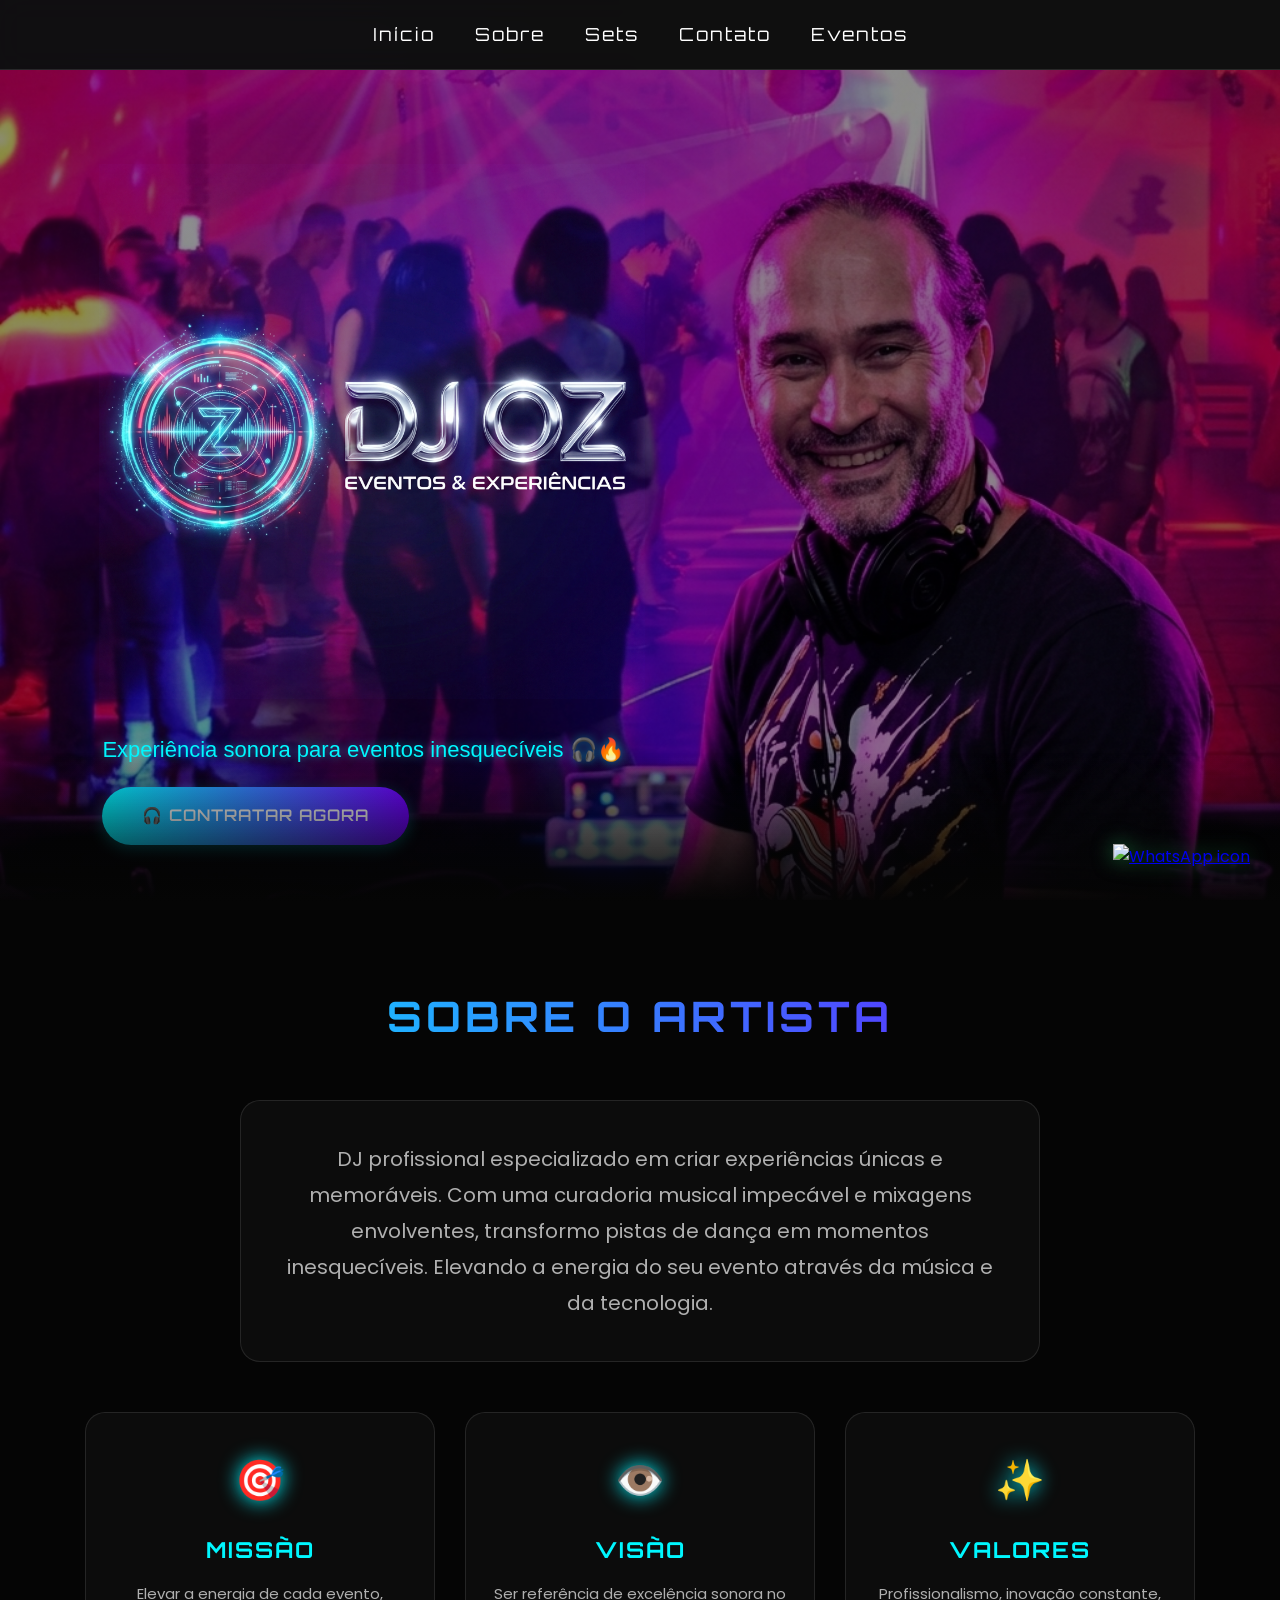
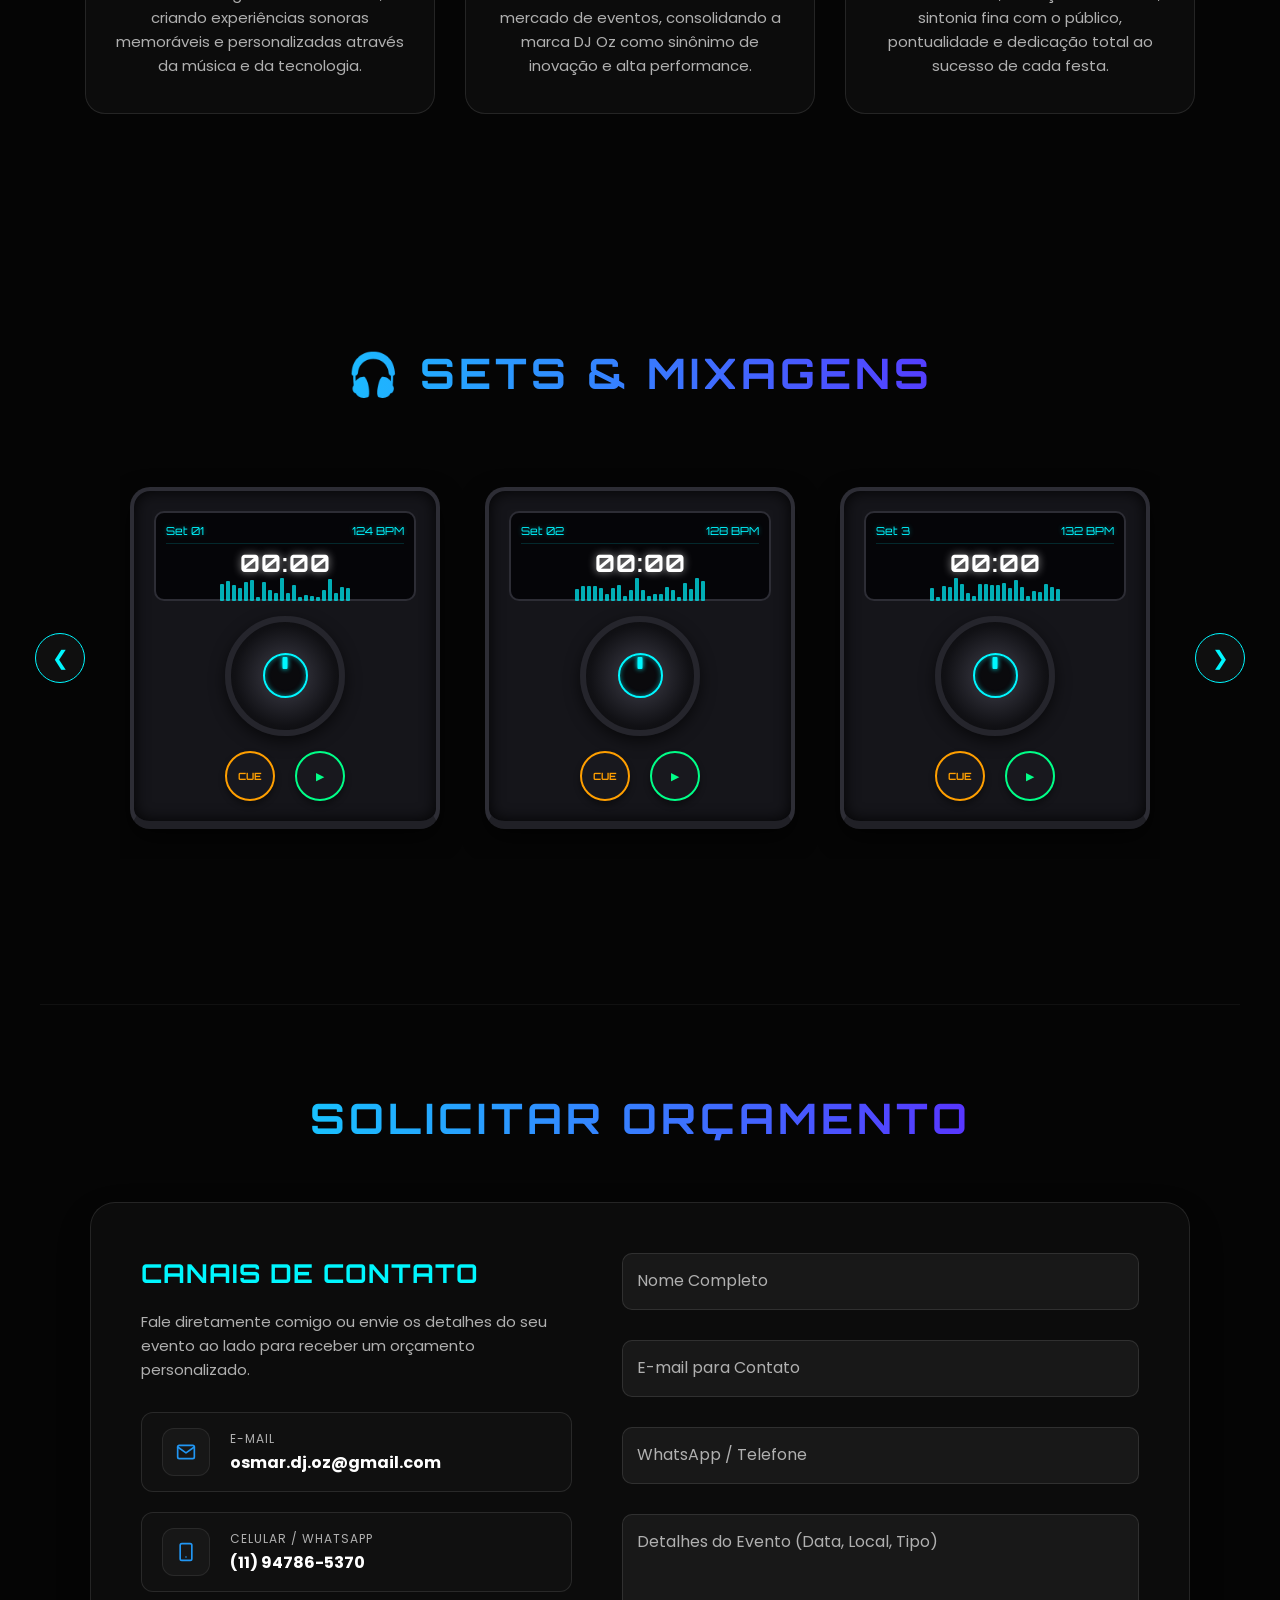
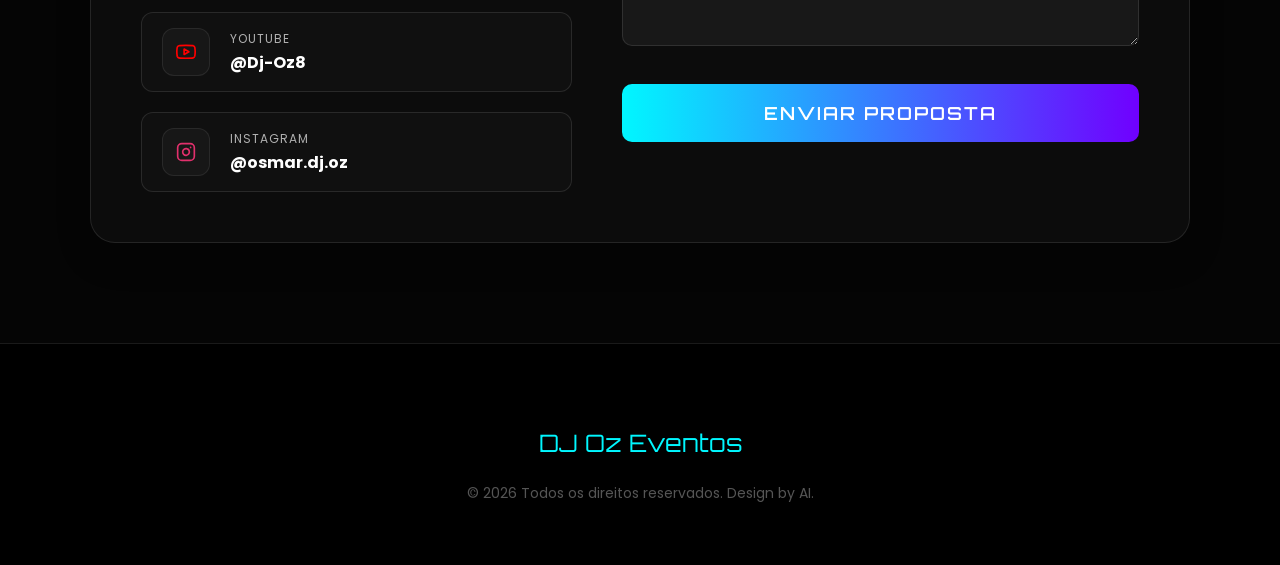
==== commit ceaf6230: "fix: Tratamento de erro no EmailJS e adicionado onclick nativo inline no contratar-btn para bypass a" ====
--- a/index.html
+++ b/index.html
@@ -25,7 +25,7 @@
         <p id="descricao" class="descricao"></p>
 
         <div class="hero-actions">
-            <a href="#contato" class="btn">
+            <a href="#contato" id="contratar-btn" class="btn" onclick="const target = document.getElementById('contato'); if (target) { window.scrollTo({ top: target.offsetTop - 90, behavior: 'smooth' }); } return false;">
                 🎧 Contratar Agora
             </a>
         </div>
@@ -147,6 +147,6 @@
         </div>
     </footer>
 
-    <script src="script.js?v=1.0.4"></script>
+    <script src="script.js?v=1.0.5"></script>
 </body>
 </html>
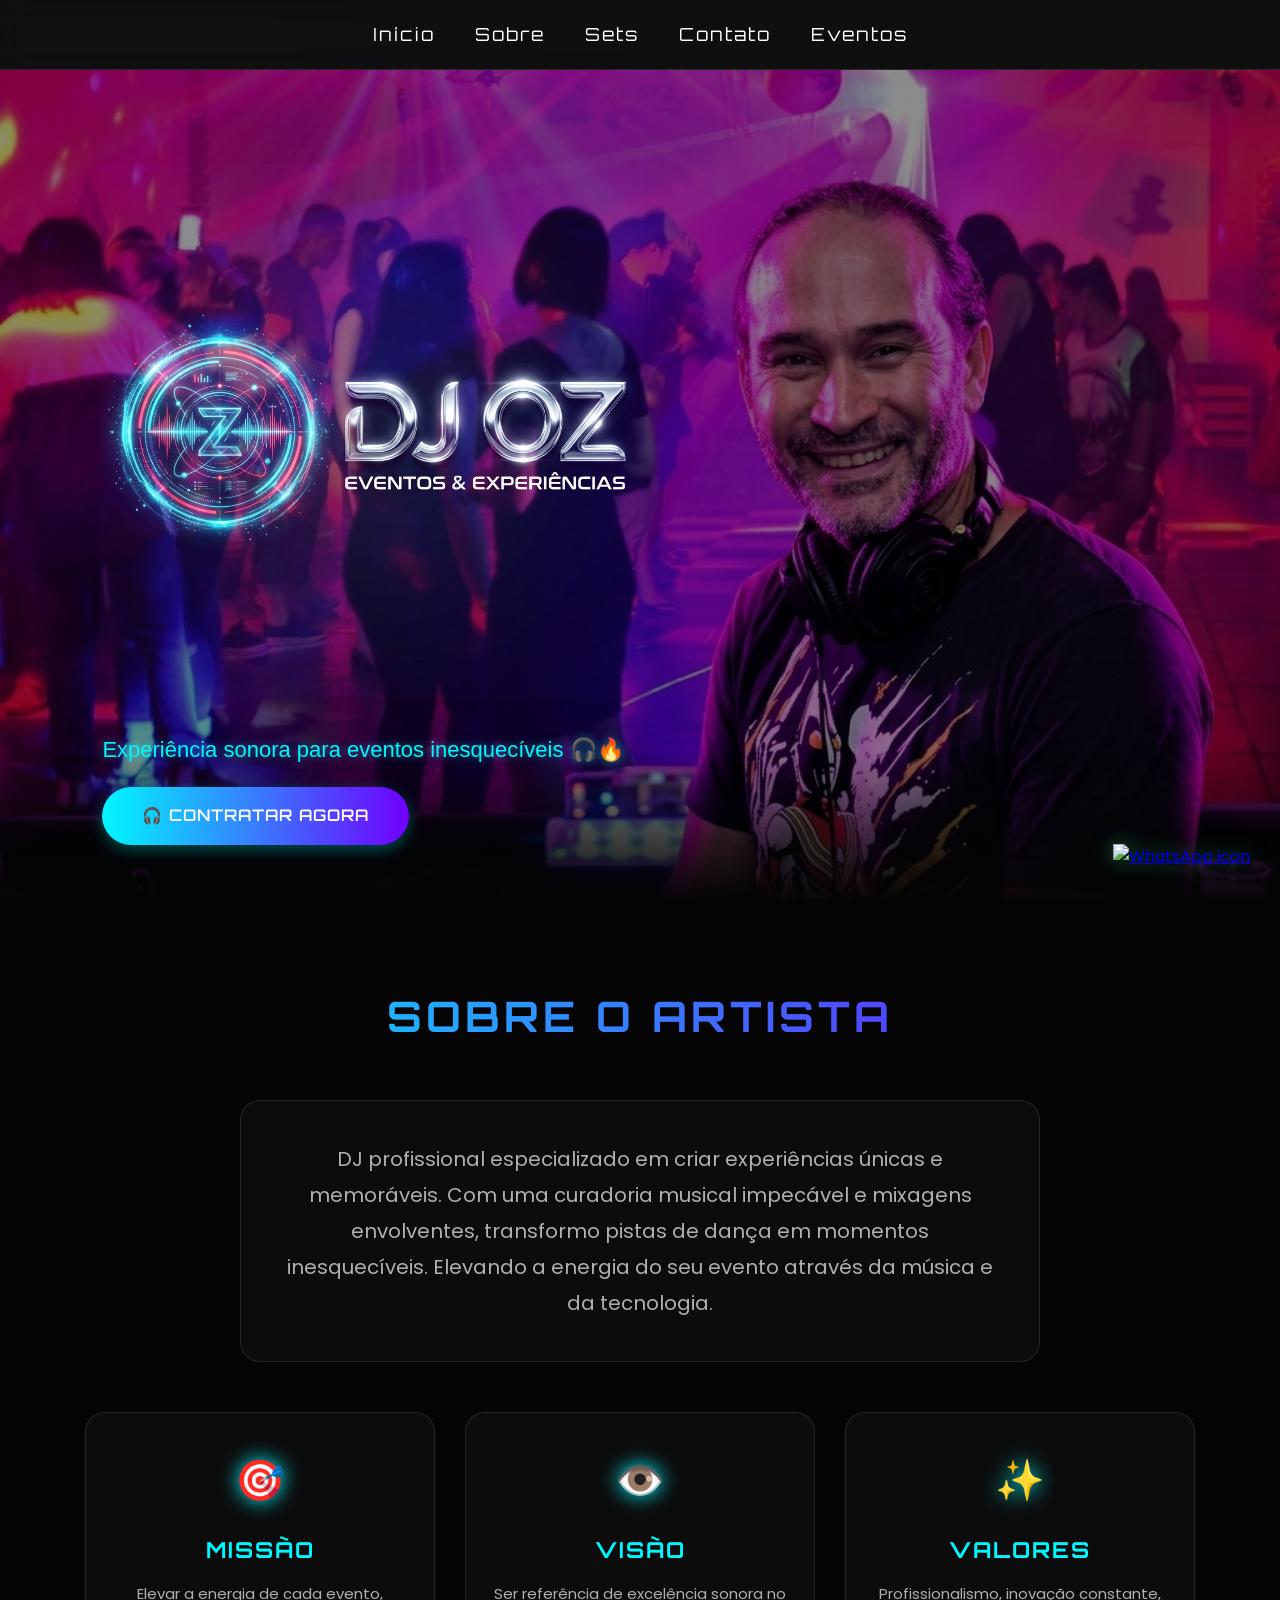
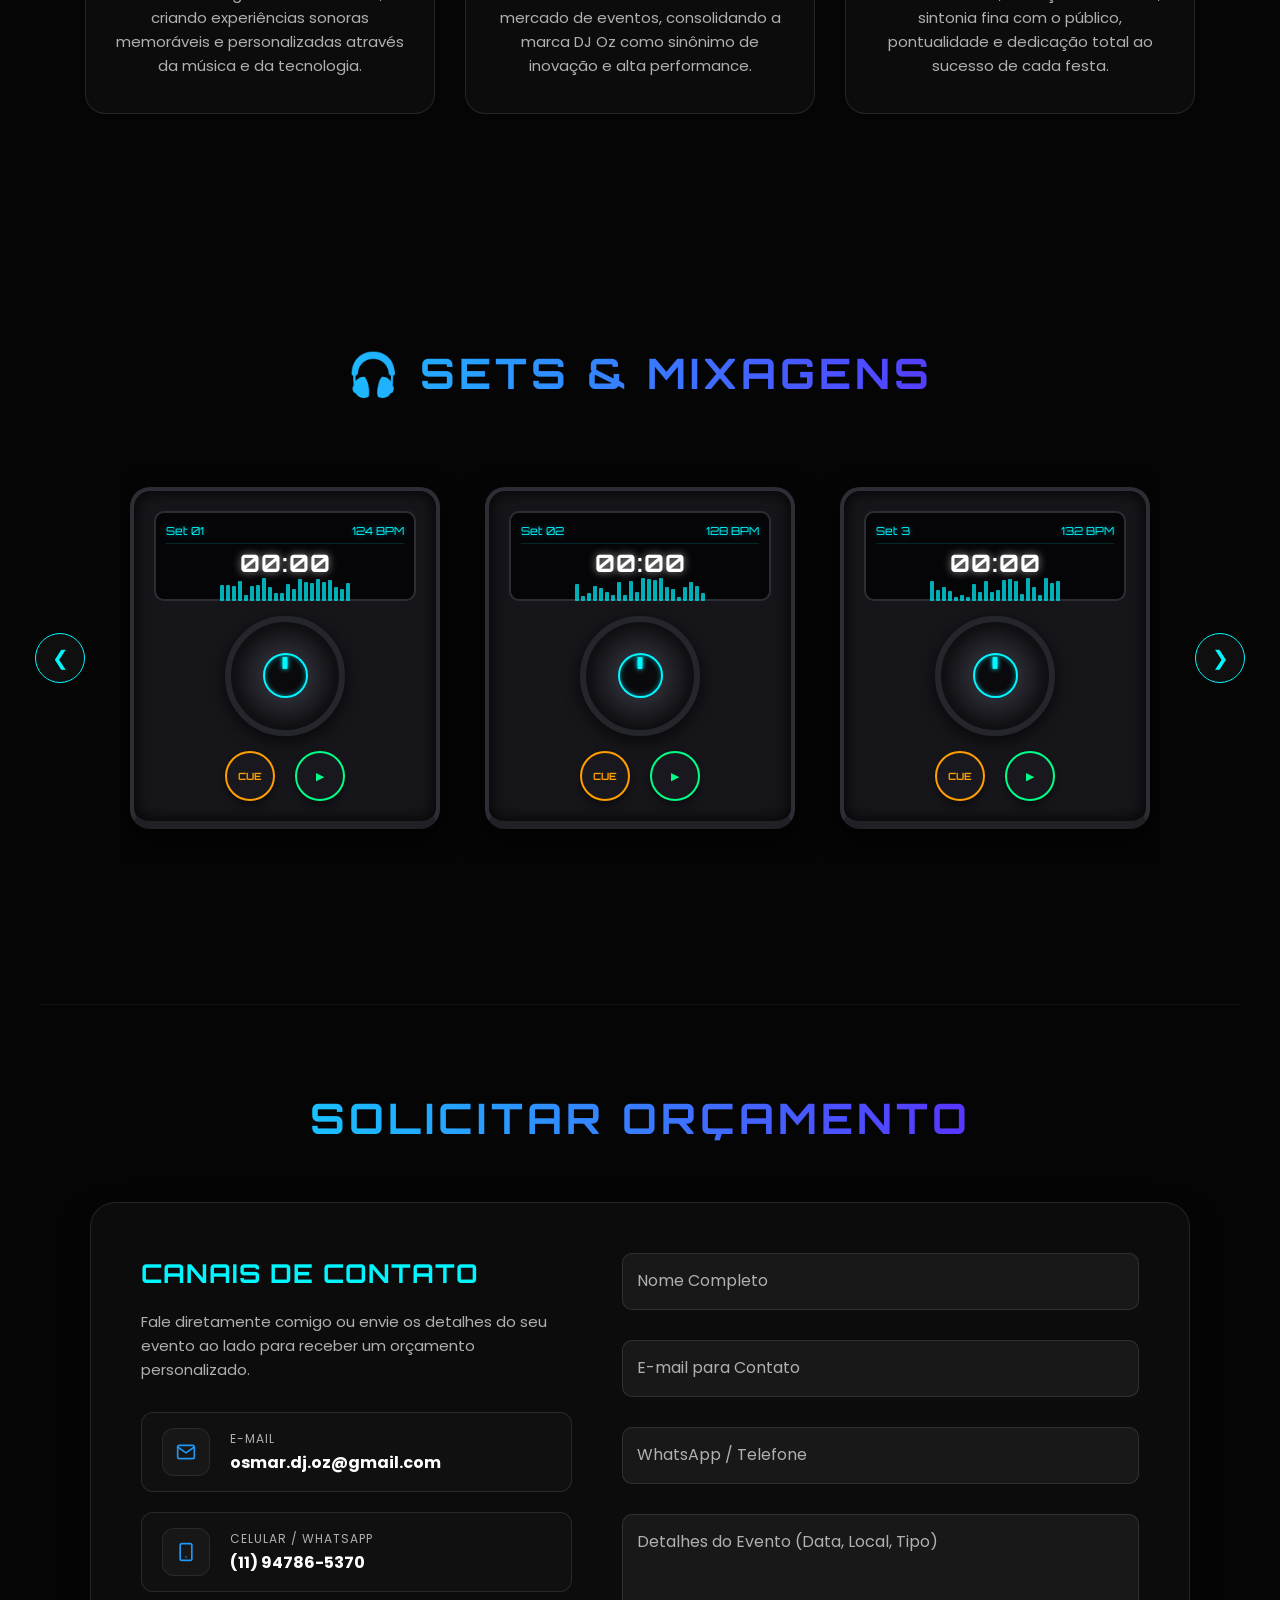
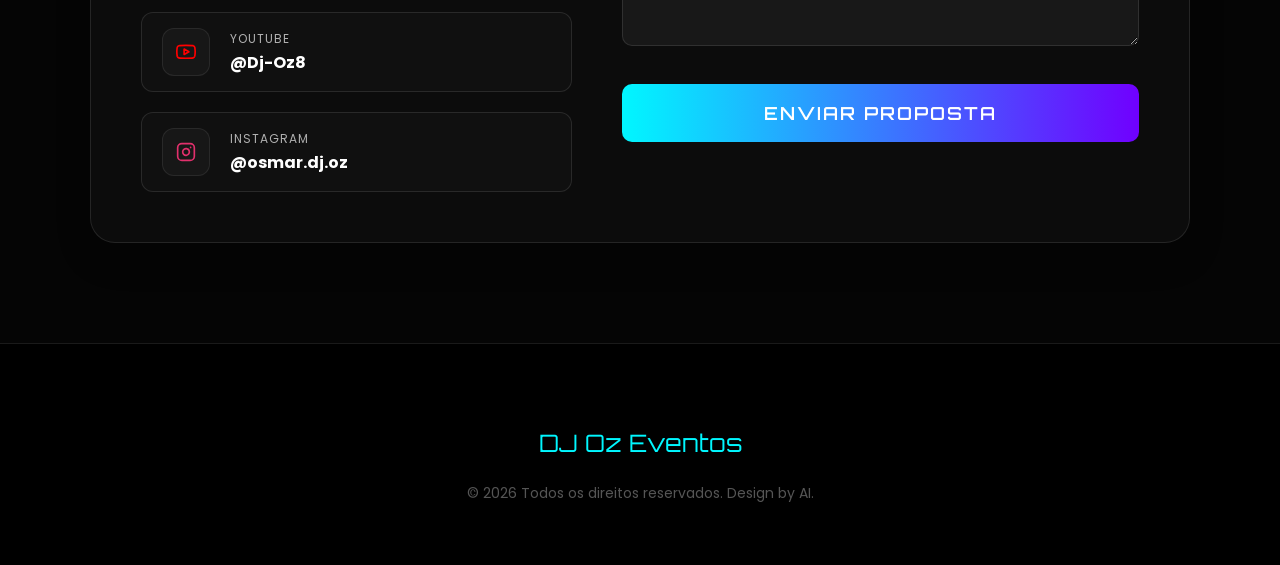
==== commit 6c40749e: "fix: incrementa versao do style.css nos HTMLs para bypass de cache no site publico" ====
--- a/index.html
+++ b/index.html
@@ -5,7 +5,7 @@
     <meta name="viewport" content="width=device-width, initial-scale=1.0">
     <title>DJ Oz | Experiência Sonora Premium</title>
     
-    <link rel="stylesheet" href="style.css?v=1.0.7">
+    <link rel="stylesheet" href="style.css?v=1.0.8">
     <link href="https://fonts.googleapis.com/css2?family=Orbitron:wght@400;500;700&family=Poppins:wght@300;400;600&display=swap" rel="stylesheet">
     <script src="https://cdn.jsdelivr.net/npm/emailjs-com@3/dist/email.min.js"></script>
 </head>
--- a/style.css
+++ b/style.css
@@ -68,6 +68,13 @@
     width: 100%;
     height: 150px;
     background: linear-gradient(to top, var(--bg-color), transparent);
+    pointer-events: none; /* Permite cliques nos elementos abaixo do gradiente */
+    z-index: 1;
+}
+
+.hero-actions {
+    position: relative;
+    z-index: 2; /* Garante que o botão fique acima do gradiente de fundo */
 }
 
 .logo-img {
